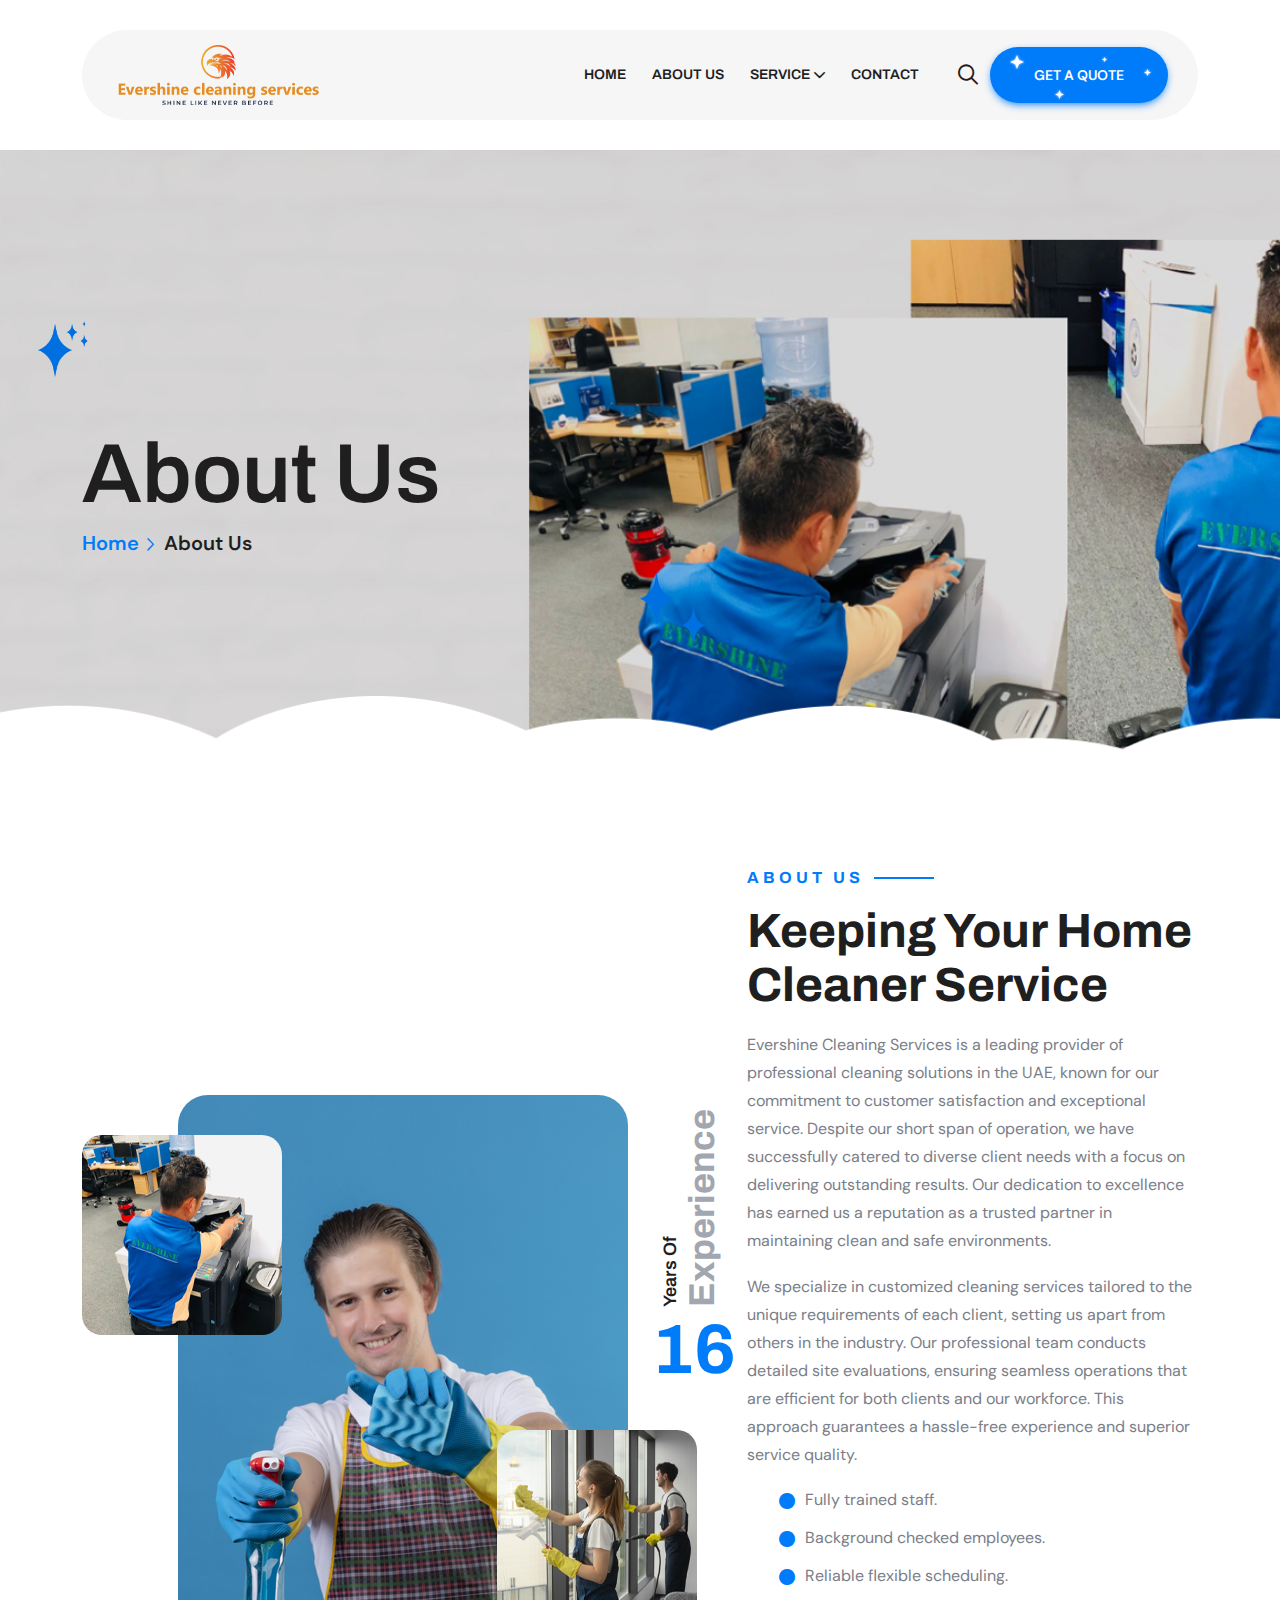
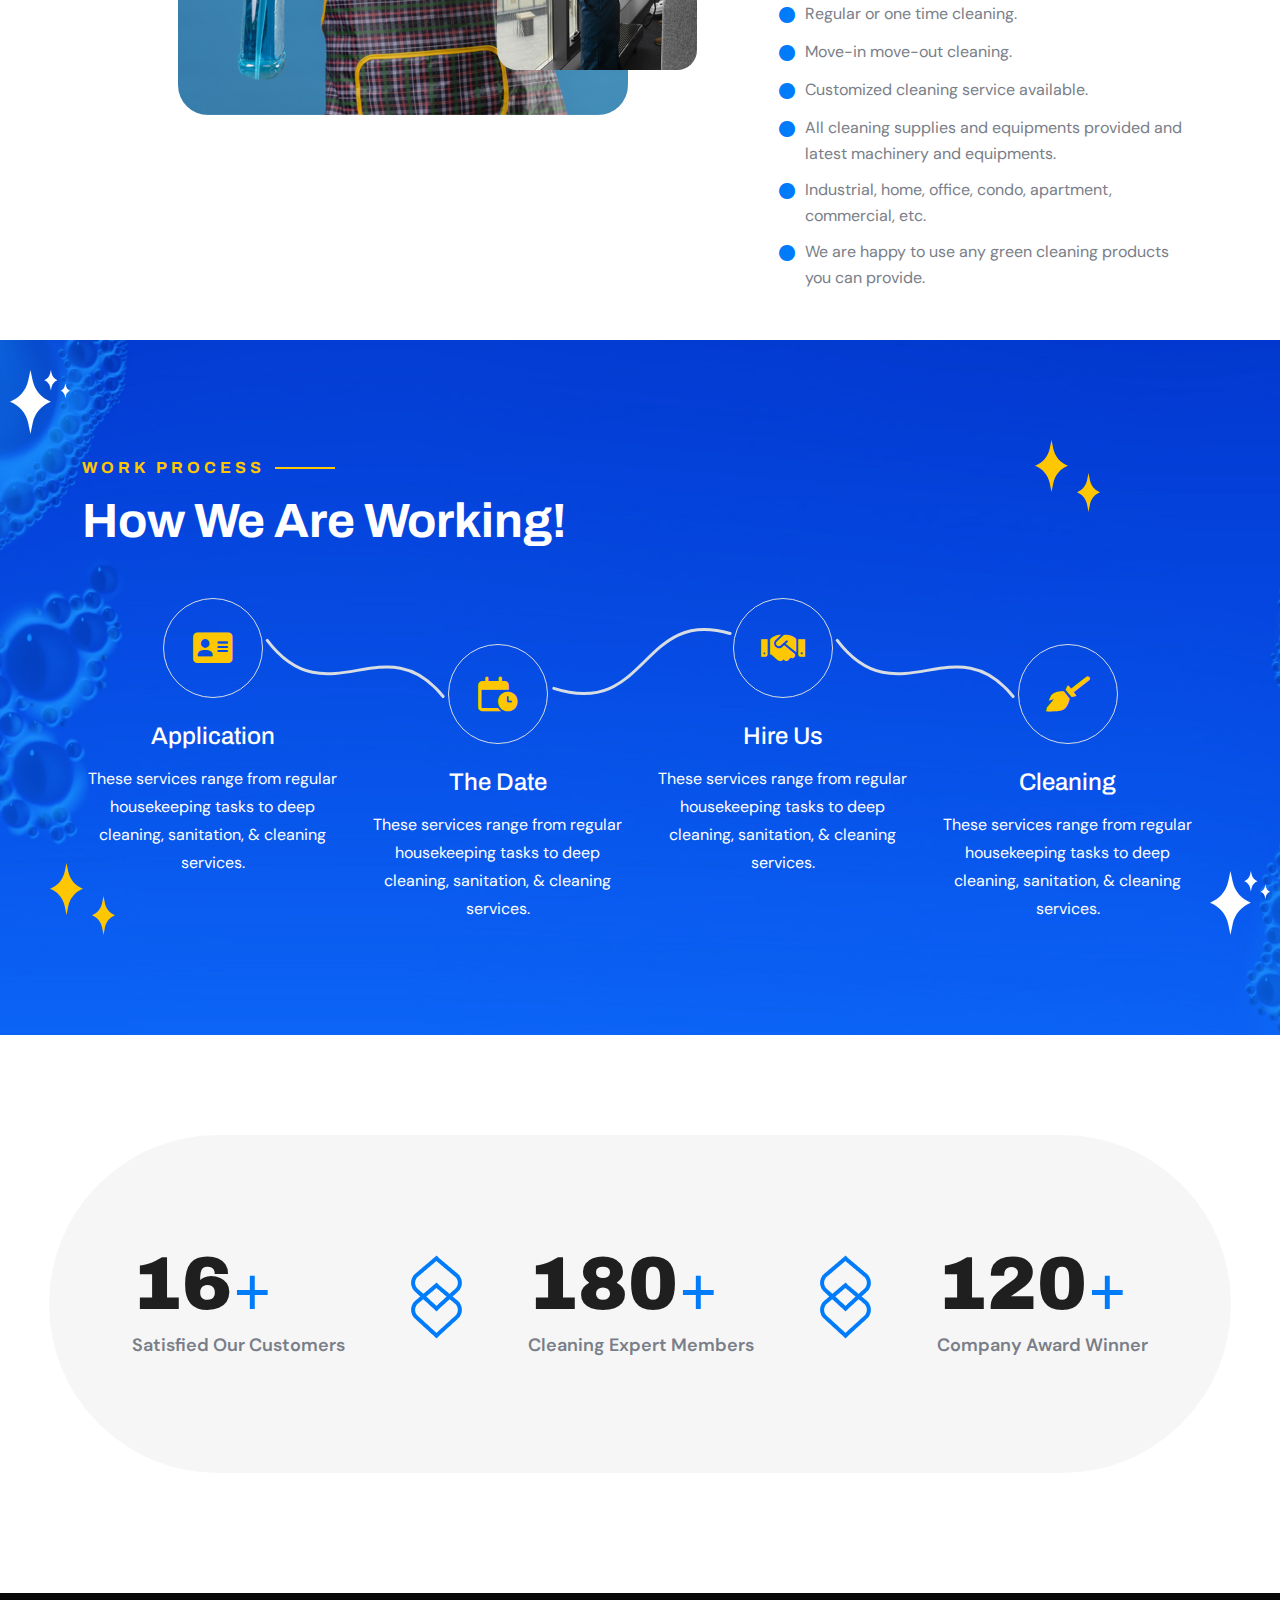
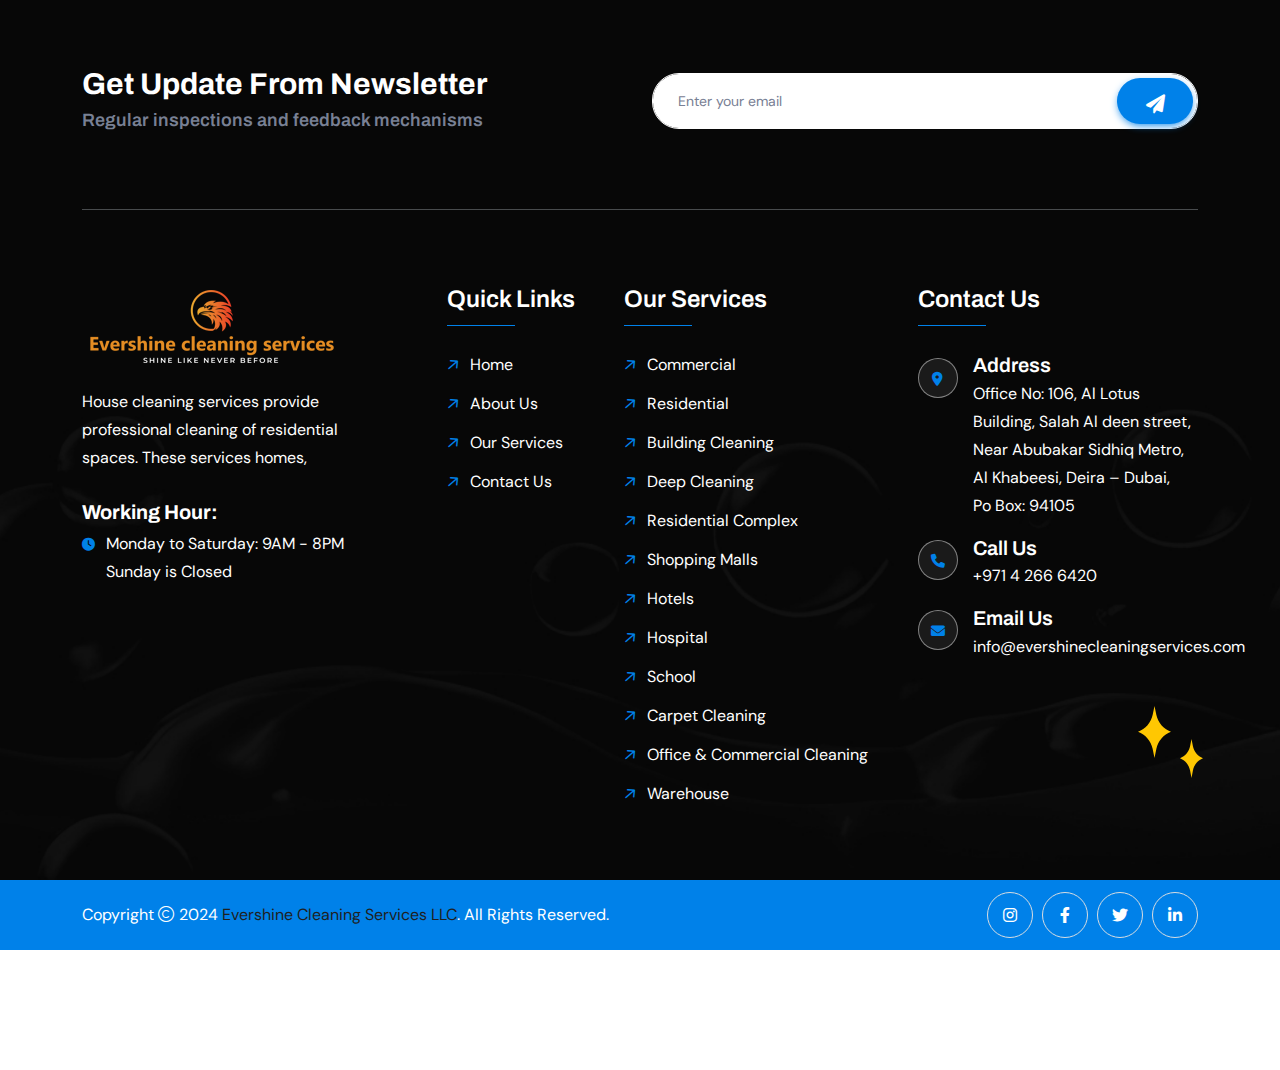
==== about.html @ eaf7b7f1 "first commit" ====
<!doctype html>
<html class="no-js" lang="zxx">

<head>
    <meta charset="utf-8">
    <meta http-equiv="x-ua-compatible" content="ie=edge">
    <title>Evershine Cleaning Services</title>
    <meta name="author" content="Evershine">
    <meta name="description" content="Evershine Cleaning services">
    <meta name="keywords" content="Evershine Cleaning services">
    <meta name="robots" content="INDEX,FOLLOW">

    <!-- Mobile Specific Metas -->
    <meta name="viewport" content="width=device-width, initial-scale=1, shrink-to-fit=no">

    <!-- Favicons - Place favicon.ico in the root directory -->
    <link rel="apple-touch-icon" sizes="57x57" href="assets/img/favicons/apple-icon-57x57.png">
    <link rel="apple-touch-icon" sizes="60x60" href="assets/img/favicons/apple-icon-60x60.png">
    <link rel="apple-touch-icon" sizes="72x72" href="assets/img/favicons/apple-icon-72x72.png">
    <link rel="apple-touch-icon" sizes="76x76" href="assets/img/favicons/apple-icon-76x76.png">
    <link rel="apple-touch-icon" sizes="114x114" href="assets/img/favicons/apple-icon-114x114.png">
    <link rel="apple-touch-icon" sizes="120x120" href="assets/img/favicons/apple-icon-120x120.png">
    <link rel="apple-touch-icon" sizes="144x144" href="assets/img/favicons/apple-icon-144x144.png">
    <link rel="apple-touch-icon" sizes="152x152" href="assets/img/favicons/apple-icon-152x152.png">
    <link rel="apple-touch-icon" sizes="180x180" href="assets/img/favicons/apple-icon-180x180.png">
    <link rel="icon" type="image/png" sizes="192x192" href="assets/img/favicons/android-icon-192x192.png">
    <link rel="icon" type="image/png" sizes="32x32" href="assets/img/favicons/favicon-32x32.png">
    <link rel="icon" type="image/png" sizes="96x96" href="assets/img/favicons/favicon-96x96.png">
    <link rel="icon" type="image/png" sizes="16x16" href="assets/img/favicons/favicon-16x16.png">
    <link rel="manifest" href="assets/img/favicons/manifest.json">
    <meta name="msapplication-TileColor" content="#ffffff">
    <meta name="msapplication-TileImage" content="assets/img/favicons/ms-icon-144x144.png">
    <meta name="theme-color" content="#ffffff">
    <!--==============================
	  Google Fonts
	============================== -->
    <link rel="preconnect" href="https://fonts.googleapis.com">
    <link rel="preconnect" href="https://fonts.gstatic.com" crossorigin>
    <link href="https://fonts.googleapis.com/css2?family=Archivo:ital,wght@0,100..900;1,100..900&family=DM+Sans:ital,opsz,wght@0,9..40,100..1000;1,9..40,100..1000&display=swap" rel="stylesheet">

    <!--==============================
	    All CSS File
	============================== -->
    <!-- Bootstrap -->
    <link rel="stylesheet" href="assets/css/bootstrap.min.css">
    <!-- Fontawesome Icon -->
    <link rel="stylesheet" href="assets/css/fontawesome.min.css">
    <!-- Magnific Popup -->
    <link rel="stylesheet" href="assets/css/magnific-popup.min.css">
    <!-- Swiper Js -->
    <link rel="stylesheet" href="assets/css/swiper-bundle.min.css">
    <!-- datetimepicker -->
    <link rel="stylesheet" href="assets/css/jquery.datetimepicker.min.css">
    <!-- Theme Custom CSS -->
    <link rel="stylesheet" href="assets/css/style.css">

</head>

<body>

    <!--[if lte IE 9]>
    	<p class="browserupgrade">You are using an <strong>outdated</strong> browser. Please <a href="https://browsehappy.com/">upgrade your browser</a> to improve your experience and security.</p>
  	<![endif]-->


    <!--********************************
   		Code Start From Here 
	******************************** -->

    <!--==============================
     Preloader
  ==============================-->
    <div class="preloader ">
        <button class="th-btn preloaderCls">Cancel Preloader </button>
        <div class="preloader-inner">
            <div class="loader"></div>
        </div>
    </div>
    <div class="popup-search-box d-none d-lg-block">
        <button class="searchClose"><i class="fal fa-times"></i></button>
        <form action="#">
            <input type="text" placeholder="What are you looking for?">
            <button type="submit"><i class="fal fa-search"></i></button>
        </form>
    </div><!--==============================
    Mobile Menu
  ============================== -->
    <div class="th-menu-wrapper">
        <div class="th-menu-area text-center">
            <button class="th-menu-toggle"><i class="fal fa-times"></i></button>
            <div class="mobile-logo">
                <a href="index.html"><img src="assets/img/logo.svg" alt="Kleanix"></a>
            </div>
            <div class="th-mobile-menu">
                <ul>
                    <li class="menu-item-has-children">
                        <a href="index.html">Home</a>
                        <ul class="sub-menu">
                            <li><a href="index.html">Home Cleaning Service</a></li>
                            <li><a href="home-2.html">Home House Cleaning</a></li>
                            <li><a href="home-3.html">Home Commercial Cleaning </a></li>
                        </ul>
                    </li>
                    <li><a href="about.html">About Us</a></li>
                    <li class="menu-item-has-children">
                        <a href="#">Service</a>
                        <ul class="sub-menu">
                            <li><a href="service.html">Service</a></li>
                            <li><a href="service-details.html">Service Details</a></li>
                        </ul>
                    </li>
                    <li class="menu-item-has-children">
                        <a href="#">Pages</a>
                        <ul class="sub-menu">
                            <li class="menu-item-has-children">
                                <a href="#">Shop</a>
                                <ul class="sub-menu">
                                    <li><a href="shop.html">Shop</a></li>
                                    <li><a href="shop-details.html">Shop Details</a></li>
                                    <li><a href="cart.html">Cart Page</a></li>
                                    <li><a href="checkout.html">Checkout</a></li>
                                    <li><a href="wishlist.html">Wishlist</a></li>
                                </ul>
                            </li>
                            <li><a href="team.html">Team</a></li>
                            <li><a href="team-details.html">Team Details</a></li>
                            <li><a href="project.html">Project Gallery</a></li>
                            <li><a href="project-details.html">Project Details</a></li>
                            <li><a href="pricing.html">Pricing Plan</a></li>
                            <li><a href="testimonials.html">Testimonials</a></li>
                            <li><a href="appointment.html">Appointment</a></li>
                            <li><a href="faq.html">Faq Page</a></li>
                            <li><a href="error.html">Error Page</a></li>
                        </ul>
                    </li>
                    <li class="menu-item-has-children">
                        <a href="#">Blog</a>
                        <ul class="sub-menu">
                            <li><a href="blog.html">Blog</a></li>
                            <li><a href="blog-details.html">Blog Details</a></li>
                        </ul>
                    </li>
                    <li>
                        <a href="contact.html">Contact</a>
                    </li>
                </ul>
            </div>
        </div>
    </div><!--==============================
	Header Area
==============================-->
<header class="th-header header-layout2">
    <div class="sticky-wrapper">
        <!-- Main Menu Area -->
        <div class="container">
            <div class="menu-area">
                <div class="row align-items-center justify-content-between">
                    <div class="col-auto">
                        <div class="header-logo">
                            <a href="index.html"><img src="assets/img/logo.svg" alt="Kleanix"></a>
                        </div>
                    </div>
                    <div class="col-auto">
                        <div class="row align-items-center">
                            <div class="col-auto">
                                <nav class="main-menu d-none d-lg-inline-block">
                                    <ul>
                                        <li>
                                            <a href="home-3.html">Home</a>
                                       </li>
                                        <li><a href="about.html">About Us</a></li>
                                        <li class="menu-item-has-children">
                                            <a href="#">Service</a>
                                            <ul class="sub-menu">
                                                <li><a href="#">Commercial</a></li>
                                                <li><a href="#">Residential</a></li>
                                                <li><a href="#">Building Cleaning</a></li>
                                                <li><a href="#">Deep Cleaning</a></li>
                                                <li><a href="#">Residential Complex</a></li>
                                                <li><a href="#">Shopping Malls</a></li>
                                                <li><a href="#">Hotels</a></li>
                                                <li><a href="#">Hospital</a></li>
                                                <li><a href="#">School</a></li>
                                                <li><a href="#">Carpet Cleaning</a></li>
                                                <li><a href="#">Office & Commercial Cleaning</a></li>
                                                <li><a href="#">Warehouse</a></li>
                                                
                                            </ul>
                                        </li>
                                       <li>
                                            <a href="contact.html">Contact</a>
                                        </li>
                                    </ul>
                                </nav>
                                <button type="button" class="th-menu-toggle d-block d-lg-none"><i class="far fa-bars"></i></button>
                            </div>
                            <div class="col-auto d-none d-xl-block">
                                <div class="header-button">
                                    <button type="button" class="simple-icon searchBoxToggler"><i class="far fa-search"></i></button>
                                    <div class="header-info-box">
                                        <div class="header-info-box__icon">
                                            <i class="fa-sharp fa-light fa-phone"></i>
                                        </div>

                                        <div class="header-info-box__content">
                                            <h4 class="header-info-box__title">Get Contact Now</h4>

                                            <p class="header-info-box__text">
                                                <a href="tel:+97142666420" class="header-info-box__link">+971 4 266 6420</a>
                                            </p>
                                        </div>
                                    </div>
                                    <a href="contact.html" class="th-btn star-btn">Get A Quote</a>
                                </div>
                            </div>
                        </div>
                    </div>
                </div>
            </div>
        </div>
    </div>
</header><!--==============================
    Breadcumb
============================== -->
    <!-- data-overlay="title" data-opacity="1" -->
    <div class="breadcumb-wrapper " data-bg-src="assets/img/bg/breadcrumb-bg.jpg">
        <div class="breadcrumb-bottom-shape">
            <img src="assets/img/bg/breadcrumb-bottom.png" alt="shape">
        </div>
        <div class="shape-mockup breadcrumb-left jump-reverse">
            <img src="assets/img/icon/breadcrumb-left.png" alt="shape">
        </div>
        <div class="shape-mockup breadcrumb-right jump">
            <img src="assets/img/icon/breadcrumb-right.png" alt="shape">
        </div>
        <div class="container">
            <div class="breadcumb-content">
                <h1 class="breadcumb-title">About Us</h1>
                <ul class="breadcumb-menu">
                    <li><a href="index.html">Home</a></li>
                    <li>About Us</li>
                </ul>
            </div>
        </div>
    </div><!--==============================
About Area  
==============================-->
    <div class="overflow-hidden space" id="about-sec">
        <div class="container">
            <div class="row gy-30 align-items-center">
                <div class="col-xl-7 mb-xl-0">
                    <div class="img-box1">
                        <div class="img1 jump-reverse">
                            <img src="assets/img/about/about-1-left.jpg" alt="About">
                        </div>
                        <div class="shape1 jump">
                            <img src="assets/img/about/about-1-right.jpg" alt="Image">
                        </div>
                        <div class="img2">
                            <img class="tilt-active" src="assets/img/about/about-1-main.jpg" alt="Image">
                         </div>

                        <div class="year-counter">
                            <div class="rotate-text">
                                <h5 class="year-counter_text-small">Years Of</h5>
                                <h4 class="year-counter_text-big">Experience</h4>
                            </div>
                            <div class="year-counter_number"><span class="counter-number">16</span></div>
                        </div>
                    </div>
                </div>
                <div class="col-xl-5">
                    <div class="title-area">
                        <span class="sub-title before-none">About Us</span>
                        <h2 class="sec-title">Keeping Your Home Cleaner Service</h2>
                        <p class="sec-text">Evershine Cleaning Services is a leading provider of professional cleaning solutions in the UAE, known for our commitment to customer satisfaction and exceptional service. Despite our short span of operation, we have successfully catered to diverse client needs with a focus on delivering outstanding results. Our dedication to excellence has earned us a reputation as a trusted partner in maintaining clean and safe environments.</p>
                        <p>We specialize in customized cleaning services tailored to the unique requirements of each client, setting us apart from others in the industry. Our professional team conducts detailed site evaluations, ensuring seamless operations that are efficient for both clients and our workforce. This approach guarantees a hassle-free experience and superior service quality.</p>
                    
                        <ul class="checklist style2 mb-35">
                            <li><i class="fa-solid fa-circle"></i> Fully trained staff.</li>
                            <li><i class="fa-solid fa-circle"></i> Background checked employees.</li>
                            <li><i class="fa-solid fa-circle"></i> Reliable flexible scheduling.</li>
                            <li><i class="fa-solid fa-circle"></i> Regular or one time cleaning.</li>
                            <li><i class="fa-solid fa-circle"></i> Move-in move-out cleaning.</li>
                            <li><i class="fa-solid fa-circle"></i> Customized cleaning service available.</li>
                            <li><i class="fa-solid fa-circle"></i> All cleaning supplies and equipments provided and latest machinery and equipments.</li>
                            <li><i class="fa-solid fa-circle"></i> Industrial, home, office, condo, apartment, commercial, etc.</li>
                            <li><i class="fa-solid fa-circle"></i> We are happy to use any green cleaning products you can provide.</li>
                        </ul>
                    </div>
            </div>
        </div>
    </div>
    <!--==============================
Counter Area  
==============================-->
    
    <section class="space" id="process-sec" data-bg-src="assets/img/bg/team-bg-1.jpg">
        <div class="shape-mockup jump process-3-shape-1">
            <img src="assets/img/shape/team-sahpe-1-1.svg" alt="shape">
        </div>
        <div class="shape-mockup jump d-lg-block d-none" data-top="100" data-right="180">
            <img src="assets/img/shape/servicce-2-shape-theme2.svg" alt="shape">
        </div>
        <div class="shape-mockup jump-reverse d-xl-block d-none" data-bottom="100" data-left="50">
            <img src="assets/img/shape/servicce-2-shape-theme2.svg" alt="shape">
        </div>
        <div class="shape-mockup jump-reverse process-3-shape-4">
            <img src="assets/img/shape/team-sahpe-1-1.svg" alt="shape">
        </div>

        <div class="container">
            <div class="row">
                <div class="col-lg-12 text-center text-xl-start">
                    <div class="title-area">
                        <span class="sub-title before-none style-theme2 lg-after-none justify-content-center justify-content-xl-start">Work Process</span>
                        <h2 class="sec-title text-white">How We Are Working!</h2>
                    </div>
                </div>
            </div>
            <div class="row gy-4 justify-content-center">
                <div class="col-xl-3 col-md-6 process-box-wrap">
                    <div class="process-box style-3">
                        <div class="box-icon">
                            <i class="fa-solid fa-address-card"></i>
                        </div>
                        <h3 class="box-title text-white">Application</h3>
                        <p class="box-text text-white">These services range from regular housekeeping tasks to deep cleaning, sanitation, & cleaning services.</p>
                    </div>
                </div>
                <div class="col-xl-3 col-md-6 process-box-wrap">
                    <div class="process-box style-3">
                        <div class="box-icon">
                            <i class="fa-regular fa-calendar-clock"></i>
                        </div>
                        <h3 class="box-title text-white">The Date</h3>
                        <p class="box-text text-white">These services range from regular housekeeping tasks to deep cleaning, sanitation, & cleaning services.</p>
                    </div>
                </div>
                <div class="col-xl-3 col-md-6 process-box-wrap">
                    <div class="process-box style-3">
                        <div class="box-icon">
                            <i class="fa-sharp fa-solid fa-handshake"></i>
                        </div>
                        <h3 class="box-title text-white">Hire Us</h3>
                        <p class="box-text text-white">These services range from regular housekeeping tasks to deep cleaning, sanitation, & cleaning services.</p>
                    </div>
                </div>
                <div class="col-xl-3 col-md-6 process-box-wrap">
                    <div class="process-box style-3">
                        <div class="box-icon">
                            <i class="fa-solid fa-broom"></i>
                        </div>
                        <h3 class="box-title text-white">Cleaning</h3>
                        <p class="box-text text-white">These services range from regular housekeeping tasks to deep cleaning, sanitation, & cleaning services.</p>
                    </div>
                </div>
            </div>
        </div>
    </section><!--==============================
Team Area  
==============================-->


<div class="counter-sec1 space-bottom" style="padding-top: 100px;">
    <div class="container">
        <div class="counter-card-wrap space">
            <div class="counter-card">
                <div class="media-body">
                    <h2 class="box-number"><span class="counter-number">16</span>+</h2>
                    <p class="box-text">Satisfied Our Customers</p>
                </div>
            </div>
            <div class="right-shape">
                <img src="assets/img/icon/counter-shape-1-1.png" alt="Shape">
            </div>
            <div class="counter-card">
                <div class="media-body">
                    <h2 class="box-number"><span class="counter-number">180</span>+</h2>
                    <p class="box-text">Cleaning Expert Members</p>
                </div>
            </div>
            <div class="right-shape">
                <img src="assets/img/icon/counter-shape-1-1.png" alt="Shape">
            </div>
            <div class="counter-card">
                <div class="media-body">
                    <h2 class="box-number"><span class="counter-number">120</span>+</h2>
                    <p class="box-text">Company Award Winner</p>
                </div>
            </div>
            <div class="right-shape">
                <img src="assets/img/icon/counter-shape-1-1.png" alt="Shape">
            </div>
        </div>
    </div>
</div><!--==============================
Process Area  
==============================-->

   

    
    <!--==============================
	Footer Area
==============================-->
<footer class="footer-wrapper footer-layout1 style-2" data-bg-src="assets/img/bg/footer_bg_3.jpg">

    <div class="shape-mockup footer-shape-1 jump-reverse  d-none d-xxl-block">
        <img src="assets/img/shape/home-3-shape-1.svg" alt="shape">
    </div>
    <div class="shape-mockup footer-shape-2 jump-reverse">
        <img src="assets/img/shape/servicce-2-shape-theme2.svg" alt="shape">
    </div>

    <div class="footer-top">
        <div class="container">
            <div class="subscribe-box">
                <div class="row gy-40 align-items-center justify-content-center">
                    <div class="col-xl-6">
                        <h4 class="subscribe-box_title">Get Update From Newsletter</h4>
                        <p class="subscribe-box_text">Regular inspections and feedback mechanisms</p>
                    </div>
                    <div class="col-xl-6 col-lg-8">
                        <form class="newsletter-form">
                            <div class="form-group">
                                <input class="form-control" type="email" placeholder="Enter your email" required="">
                            </div>
                            <button type="submit" class="th-btn style3"><i class="fas fa-paper-plane"></i></button>
                        </form>
                    </div>
                </div>
            </div>
        </div>
    </div>
    <div class="widget-area">
        <div class="container">
            <div class="row justify-content-between">
                <div class="col-md-6 col-xl-auto">
                    <div class="widget footer-widget">
                        <div class="th-widget-about">
                            <div class="about-logo">
                                <a href="index.html"><img src="assets/img/logo2.png" alt="Kleanix"></a>
                            </div>
                            <p class="about-text">House cleaning services provide professional cleaning of residential spaces. These services homes,</p>
                            <div class="about-bottom">
                                <h4 class="about-bottom-title">Working Hour:</h4>
                                <div class="bottom-info">
                                    <div class="icon"><i class="fa-solid fa-clock"></i> </div>
                                    <p>Monday to Saturday: 9AM - 8PM Sunday is Closed</p>
                                </div>
                            </div>
                        </div>
                    </div>
                </div>

                <div class="col-md-6 col-xl-auto">
                    <div class="widget widget_nav_menu footer-widget">
                        <h3 class="widget_title">Quick Links</h3>
                        <div class="menu-all-pages-container">
                            <ul class="menu">
                                <li><a href="#">Home</a></li>
                                <li><a href="#">About Us</a></li>
                                <li><a href="#">Our Services</a></li>
                                <li><a href="#">Contact Us</a></li>
                            </ul>
                        </div>
                    </div>
                </div>
                <div class="col-md-6 col-xl-auto">
                    <div class="widget widget_nav_menu footer-widget">
                        <h3 class="widget_title">Our Services</h3>
                        <div class="menu-all-pages-container">
                            <ul class="menu">
                                <li><a href="service-details.html">Commercial</a></li>
                                <li><a href="service-details.html">Residential</a></li>
                                <li><a href="service-details.html">Building Cleaning</a></li>
                                <li><a href="service-details.html">Deep Cleaning</a></li>
                                <li><a href="service-details.html">Residential Complex</a></li>
                                <li><a href="service-details.html">Shopping Malls</a></li>
                                <li><a href="service-details.html">Hotels</a></li>
                                <li><a href="service-details.html">Hospital</a></li>
                                <li><a href="service-details.html">School</a></li>
                                <li><a href="service-details.html">Carpet Cleaning</a></li>
                                <li><a href="service-details.html">Office & Commercial Cleaning</a></li>
                                <li><a href="service-details.html">Warehouse</a></li>
                            </ul>
                        </div>
                    </div>
                </div>
                <div class="col-md-6 col-xl-auto">
                    <div class="widget footer-widget">
                        <h3 class="widget_title">Contact Us</h3>
                        <div class="th-widget-contact">
                            <div class="info-box">
                                <div class="info-box_icon">
                                    <i class="fas fa-location-dot"></i>
                                </div>
                                <div class="info-contnt">
                                    <h4 class="footer-info-title">Address</h4>
                                    <p class="info-box_text">Office No: 106, Al Lotus Building, Salah Al deen street, Near Abubakar Sidhiq Metro, Al Khabeesi, Deira – Dubai, <br> Po Box: 94105</p>
                                </div>
                            </div>
                            <div class="info-box">
                                <div class="info-box_icon">
                                    <i class="fas fa-phone"></i>
                                </div>

                                <div class="info-contnt">
                                    <h4 class="footer-info-title">Call Us</h4>

                                    <p class="info-box_text">
                                        <a href="tel:+97142666420" class="info-box_link">+971 4 266 6420</a>
                                    </p>
                                </div>
                            </div>
                            <div class="info-box">
                                <div class="info-box_icon">
                                    <i class="fas fa-envelope"></i>
                                </div>

                                <div class="info-contnt">
                                    <h4 class="footer-info-title">Email Us</h4>
                                    <p class="info-box_text">
                                        <a href="mailto:info@evershinecleaningservices.com" class="info-box_link">info@evershinecleaningservices.com</a>
                                    </p>
                                </div>

                            </div>
                        </div>
                    </div>
                </div>
            </div>
        </div>
    </div>
    <div class="copyright-wrap">
        <div class="container">
            <div class="row gy-3 align-items-center">
                <div class="col-lg-6">
                    <p class="copyright-text">Copyright <i class="fal fa-copyright"></i> 2024 <a href="index.html">Evershine Cleaning Services LLC</a>. All Rights Reserved.</p>
                </div>
                <div class="col-lg-6 text-center text-lg-end">
                    <div class="th-social">
                        <a href="#"><i class="fab fa-instagram"></i></a>
                        <a href="https://www.facebook.com/profile.php?id=100063592539542"><i class="fab fa-facebook-f"></i></a>
                        <a href="#"><i class="fab fa-twitter"></i></a>
                        <a href="#"><i class="fab fa-linkedin-in"></i></a>
                    </div>
                </div>
            </div>
        </div>
    </div>
</footer>

    <!--********************************
			Code End  Here 
	******************************** -->

    <!-- Scroll To Top -->
    <div class="scroll-top">
        <svg class="progress-circle svg-content" width="100%" height="100%" viewBox="-1 -1 102 102">
            <path d="M50,1 a49,49 0 0,1 0,98 a49,49 0 0,1 0,-98" style="transition: stroke-dashoffset 10ms linear 0s; stroke-dasharray: 307.919, 307.919; stroke-dashoffset: 307.919;"></path>
        </svg>
    </div>

    <!--==============================
    All Js File
============================== -->
    <!-- Jquery -->
    <script src="assets/js/vendor/jquery-3.7.1.min.js"></script>
    <!-- Swiper Js -->
    <script src="assets/js/swiper-bundle.min.js"></script>
    <!-- Bootstrap -->
    <script src="assets/js/bootstrap.min.js"></script>
    <!-- Magnific Popup -->
    <script src="assets/js/jquery.magnific-popup.min.js"></script>
    <!-- Counter Up -->
    <script src="assets/js/jquery.counterup.min.js"></script>
    <!-- datetimepicker -->
    <script src="assets/js/jquery.datetimepicker.min.js"></script>
    <!-- Range Slider -->
    <script src="assets/js/jquery-ui.min.js"></script>
    <!-- Tilt JS -->
    <script src="assets/js/tilt.jquery.min.js"></script>
    <!-- Isotope Filter -->
    <script src="assets/js/imagesloaded.pkgd.min.js"></script>
    <script src="assets/js/isotope.pkgd.min.js"></script>

    <!-- Main Js File -->
    <script src="assets/js/main.js"></script>
</body>

</html>
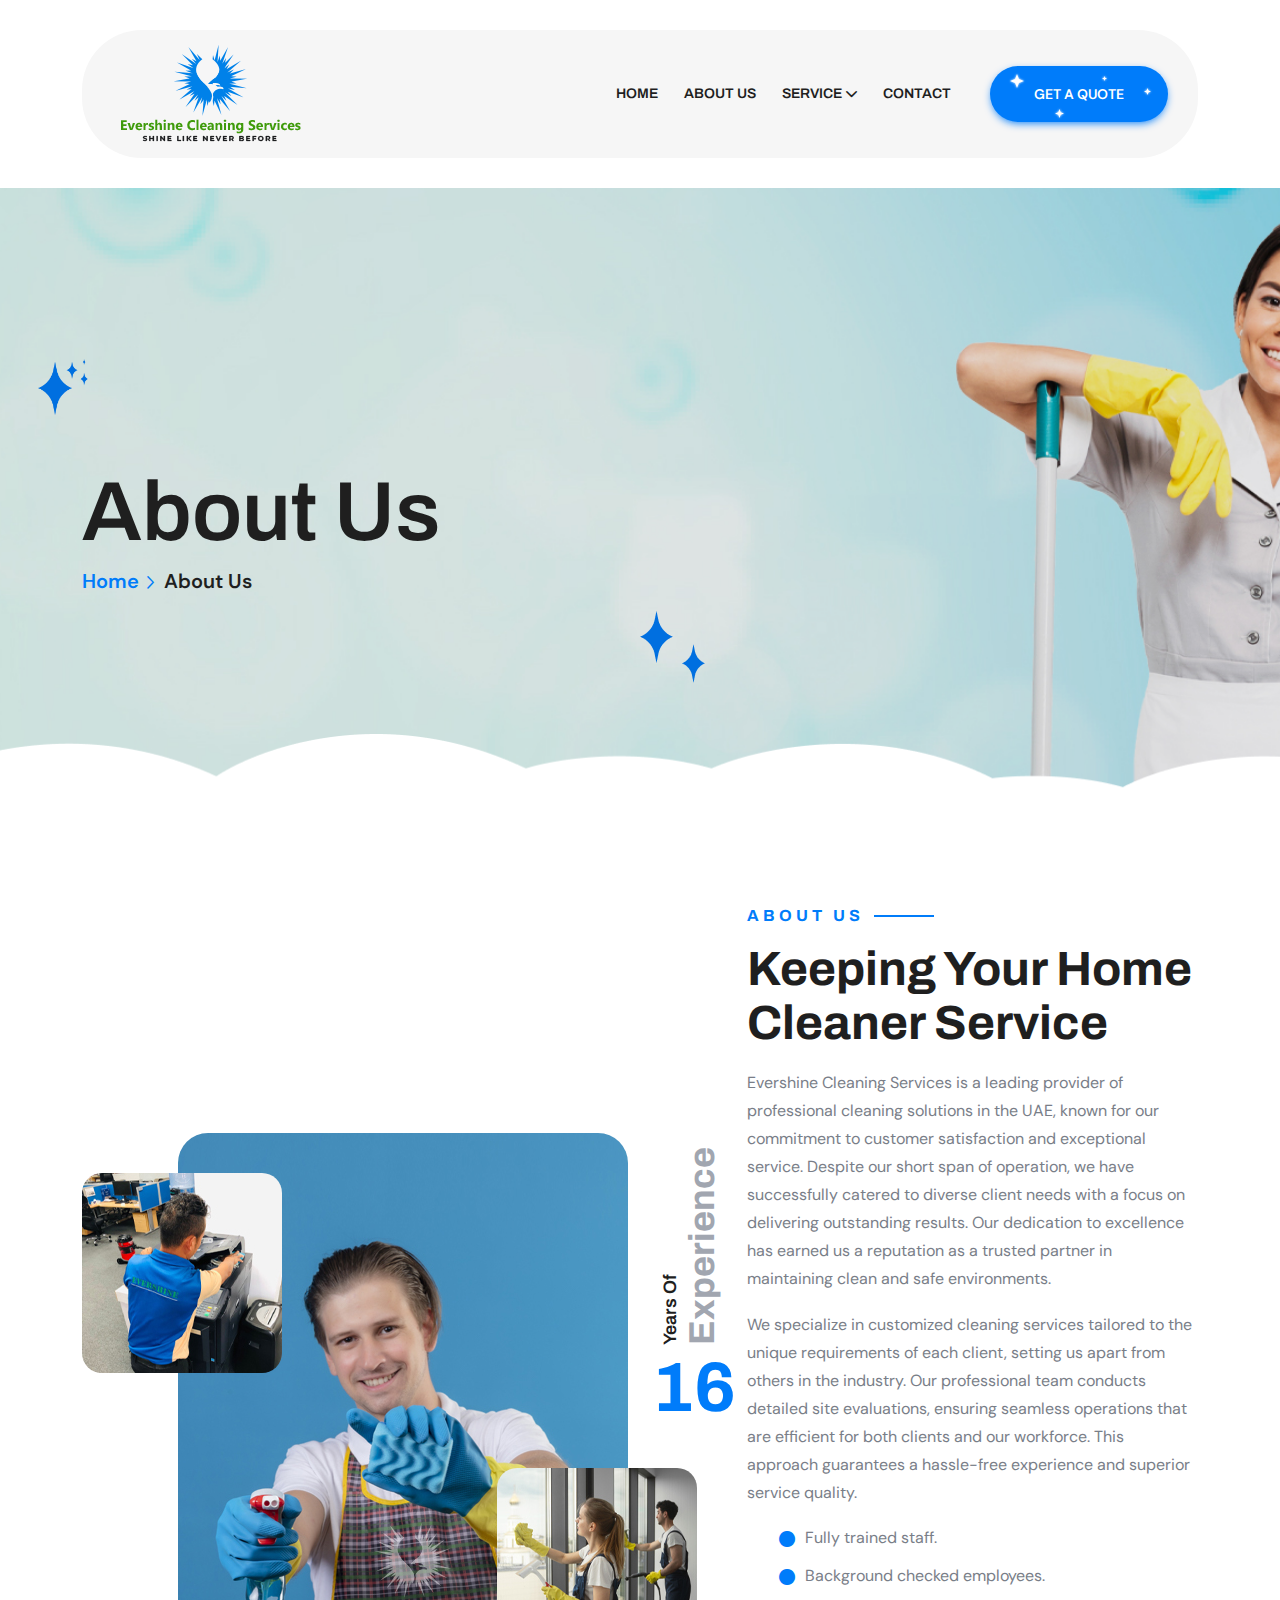
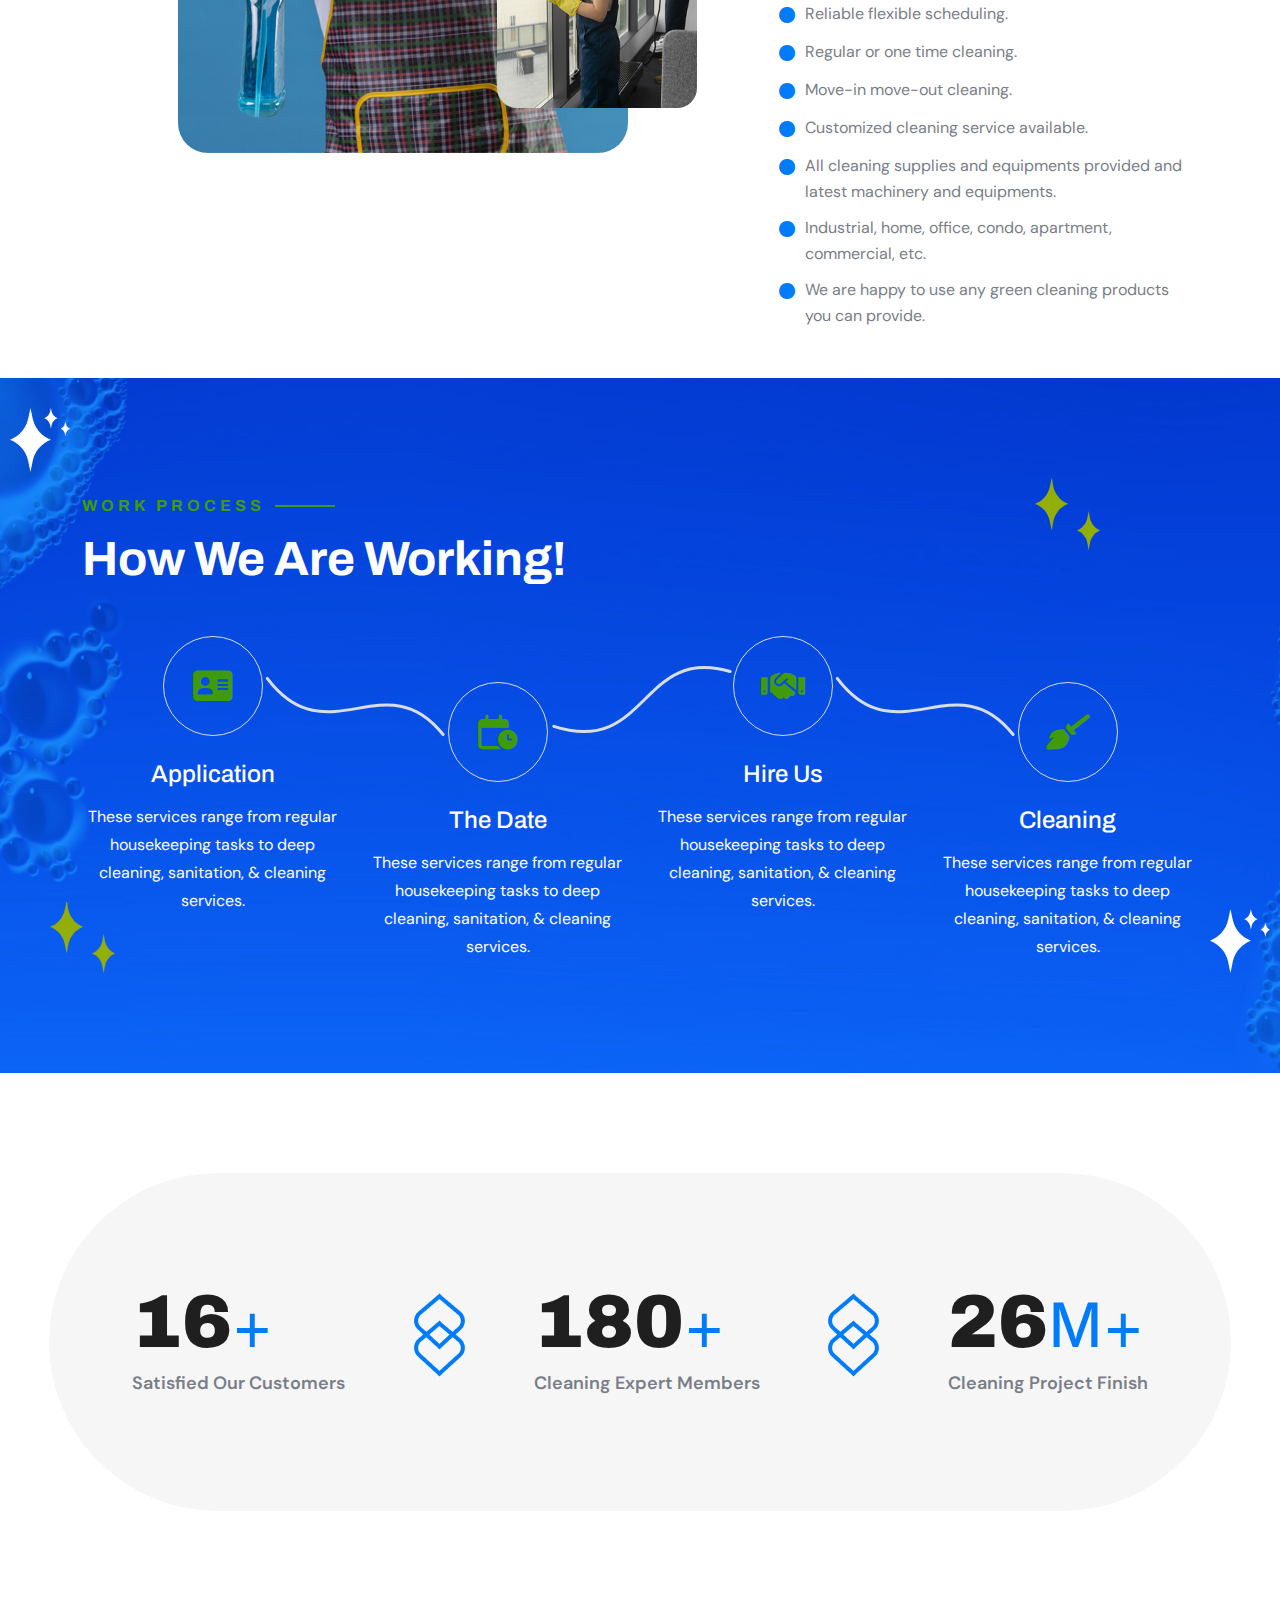
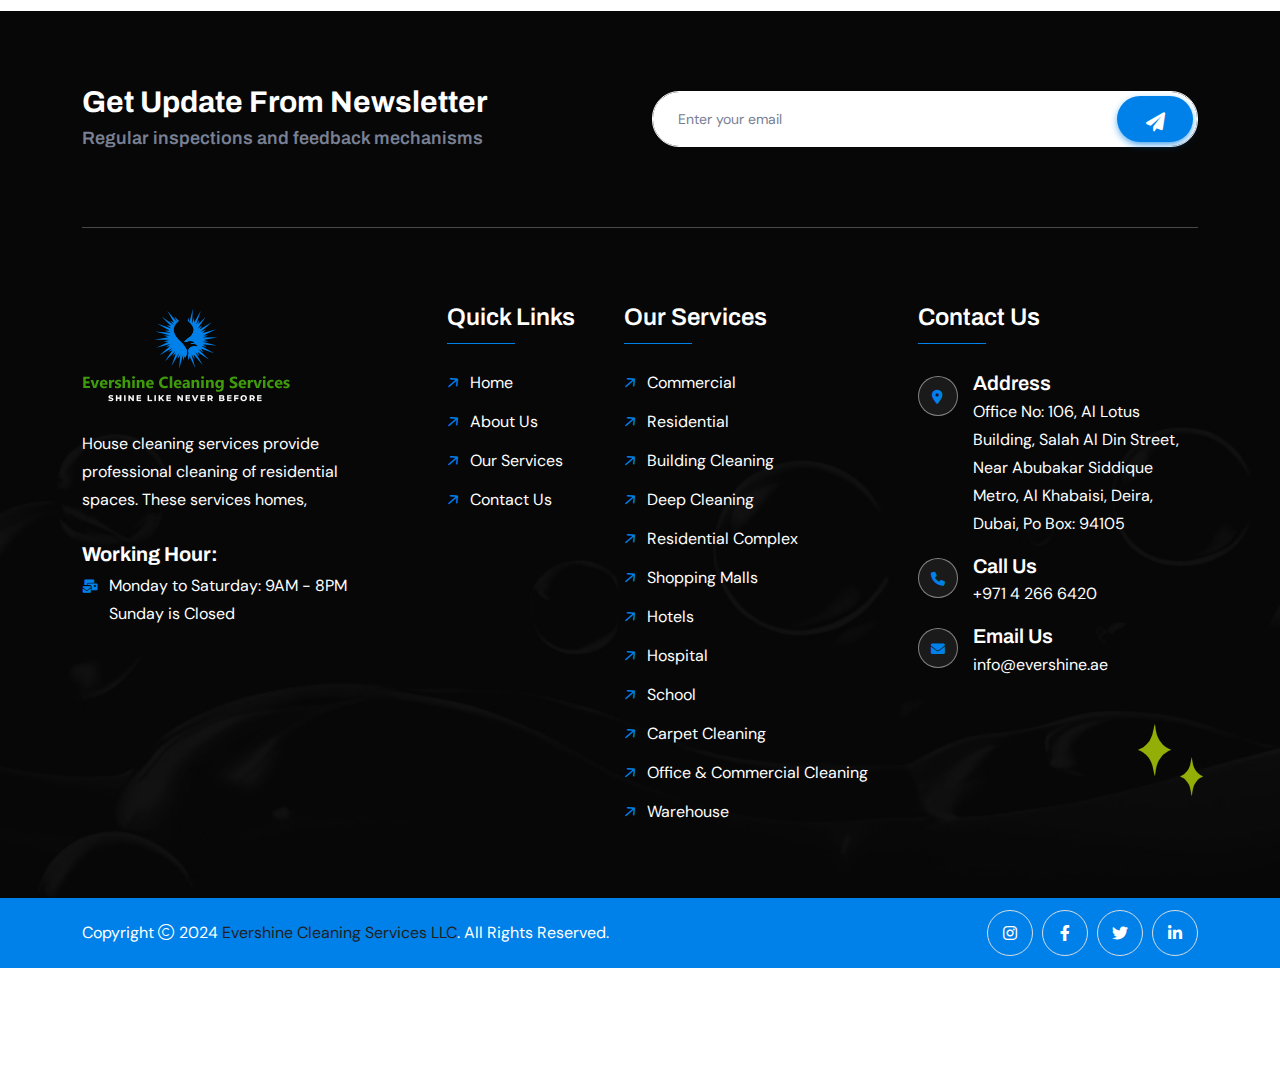
==== commit fe8518ad: "first commit" ====
--- a/about.html
+++ b/about.html
@@ -6,7 +6,7 @@
     <meta http-equiv="x-ua-compatible" content="ie=edge">
     <title>Evershine Cleaning Services</title>
     <meta name="author" content="Evershine">
-    <meta name="description" content="Evershine Cleaning services">
+    <meta name="description" content="Evershine Cleaning Services offers professional and reliable cleaning for homes and businesses. Enjoy spotless spaces with our trusted and affordable solutions.">
     <meta name="keywords" content="Evershine Cleaning services">
     <meta name="robots" content="INDEX,FOLLOW">
 
@@ -71,7 +71,6 @@
      Preloader
   ==============================-->
     <div class="preloader ">
-        <button class="th-btn preloaderCls">Cancel Preloader </button>
         <div class="preloader-inner">
             <div class="loader"></div>
         </div>
@@ -93,51 +92,25 @@
             </div>
             <div class="th-mobile-menu">
                 <ul>
-                    <li class="menu-item-has-children">
+                    <li>
                         <a href="index.html">Home</a>
-                        <ul class="sub-menu">
-                            <li><a href="index.html">Home Cleaning Service</a></li>
-                            <li><a href="home-2.html">Home House Cleaning</a></li>
-                            <li><a href="home-3.html">Home Commercial Cleaning </a></li>
-                        </ul>
-                    </li>
+                   </li>
                     <li><a href="about.html">About Us</a></li>
                     <li class="menu-item-has-children">
-                        <a href="#">Service</a>
+                        <a href="service.html">Service</a>
                         <ul class="sub-menu">
-                            <li><a href="service.html">Service</a></li>
-                            <li><a href="service-details.html">Service Details</a></li>
-                        </ul>
-                    </li>
-                    <li class="menu-item-has-children">
-                        <a href="#">Pages</a>
-                        <ul class="sub-menu">
-                            <li class="menu-item-has-children">
-                                <a href="#">Shop</a>
-                                <ul class="sub-menu">
-                                    <li><a href="shop.html">Shop</a></li>
-                                    <li><a href="shop-details.html">Shop Details</a></li>
-                                    <li><a href="cart.html">Cart Page</a></li>
-                                    <li><a href="checkout.html">Checkout</a></li>
-                                    <li><a href="wishlist.html">Wishlist</a></li>
-                                </ul>
-                            </li>
-                            <li><a href="team.html">Team</a></li>
-                            <li><a href="team-details.html">Team Details</a></li>
-                            <li><a href="project.html">Project Gallery</a></li>
-                            <li><a href="project-details.html">Project Details</a></li>
-                            <li><a href="pricing.html">Pricing Plan</a></li>
-                            <li><a href="testimonials.html">Testimonials</a></li>
-                            <li><a href="appointment.html">Appointment</a></li>
-                            <li><a href="faq.html">Faq Page</a></li>
-                            <li><a href="error.html">Error Page</a></li>
-                        </ul>
-                    </li>
-                    <li class="menu-item-has-children">
-                        <a href="#">Blog</a>
-                        <ul class="sub-menu">
-                            <li><a href="blog.html">Blog</a></li>
-                            <li><a href="blog-details.html">Blog Details</a></li>
+                            <li><a href="#">Commercial</a></li>
+                            <li><a href="#">Residential</a></li>
+                            <li><a href="#">Building Cleaning</a></li>
+                            <li><a href="#">Deep Cleaning</a></li>
+                            <li><a href="#">Residential Complex</a></li>
+                            <li><a href="#">Shopping Malls</a></li>
+                            <li><a href="#">Hotels</a></li>
+                            <li><a href="#">Hospital</a></li>
+                            <li><a href="#">School</a></li>
+                            <li><a href="#">Carpet Cleaning</a></li>
+                            <li><a href="#">Office & Commercial Cleaning</a></li>
+                            <li><a href="#">Warehouse</a></li>
                         </ul>
                     </li>
                     <li>
@@ -156,9 +129,35 @@
             <div class="menu-area">
                 <div class="row align-items-center justify-content-between">
                     <div class="col-auto">
+                        
+                        <style>
+                            @keyframes moveLogo {
+                                0% {
+                                    transform: translateY(0);
+                                }
+                                50% {
+                                    transform: translateY(-10px);
+                                }
+                                100% {
+                                    transform: translateY(0);
+                                }
+                            }
+                            
+                            .logo-animation {
+                                animation: moveLogo 3s ease-in-out infinite;
+                                transition: transform 0.8s ease;
+                            }
+                            
+                            .logo-animation:hover {
+                                transform: scale(1.1);
+                                animation: none;
+                            }
+                            </style>
+
                         <div class="header-logo">
-                            <a href="index.html"><img src="assets/img/logo.svg" alt="Kleanix"></a>
-                        </div>
+                            <a href="index.html"><img src="assets/img/logo.svg" alt="Kleanix" class="logo-animation"></a>
+                        </div>
+
                     </div>
                     <div class="col-auto">
                         <div class="row align-items-center">
@@ -166,11 +165,11 @@
                                 <nav class="main-menu d-none d-lg-inline-block">
                                     <ul>
                                         <li>
-                                            <a href="home-3.html">Home</a>
+                                            <a href="index.html">Home</a>
                                        </li>
                                         <li><a href="about.html">About Us</a></li>
                                         <li class="menu-item-has-children">
-                                            <a href="#">Service</a>
+                                            <a href="service.html">Service</a>
                                             <ul class="sub-menu">
                                                 <li><a href="#">Commercial</a></li>
                                                 <li><a href="#">Residential</a></li>
@@ -196,7 +195,6 @@
                             </div>
                             <div class="col-auto d-none d-xl-block">
                                 <div class="header-button">
-                                    <button type="button" class="simple-icon searchBoxToggler"><i class="far fa-search"></i></button>
                                     <div class="header-info-box">
                                         <div class="header-info-box__icon">
                                             <i class="fa-sharp fa-light fa-phone"></i>
@@ -362,7 +360,7 @@
 ==============================-->
 
 
-<div class="counter-sec1 space-bottom" style="padding-top: 100px;">
+<div class="counter-sec1 space-bottom" style="padding-top: 100px; padding-bottom: 100px">
     <div class="container">
         <div class="counter-card-wrap space">
             <div class="counter-card">
@@ -385,8 +383,8 @@
             </div>
             <div class="counter-card">
                 <div class="media-body">
-                    <h2 class="box-number"><span class="counter-number">120</span>+</h2>
-                    <p class="box-text">Company Award Winner</p>
+                    <h2 class="box-number"><span class="counter-number">26</span>M+</h2>
+                    <p class="box-text">Cleaning Project Finish</p>
                 </div>
             </div>
             <div class="right-shape">
@@ -407,7 +405,7 @@
 <footer class="footer-wrapper footer-layout1 style-2" data-bg-src="assets/img/bg/footer_bg_3.jpg">
 
     <div class="shape-mockup footer-shape-1 jump-reverse  d-none d-xxl-block">
-        <img src="assets/img/shape/home-3-shape-1.svg" alt="shape">
+        <img src="assets/img/shape/index-shape-1.svg" alt="shape">
     </div>
     <div class="shape-mockup footer-shape-2 jump-reverse">
         <img src="assets/img/shape/servicce-2-shape-theme2.svg" alt="shape">
@@ -459,10 +457,10 @@
                         <h3 class="widget_title">Quick Links</h3>
                         <div class="menu-all-pages-container">
                             <ul class="menu">
-                                <li><a href="#">Home</a></li>
-                                <li><a href="#">About Us</a></li>
-                                <li><a href="#">Our Services</a></li>
-                                <li><a href="#">Contact Us</a></li>
+                                <li><a href="index.html">Home</a></li>
+                                <li><a href="about.html">About Us</a></li>
+                                <li><a href="service.html">Our Services</a></li>
+                                <li><a href="contact.html">Contact Us</a></li>
                             </ul>
                         </div>
                     </div>
@@ -472,18 +470,18 @@
                         <h3 class="widget_title">Our Services</h3>
                         <div class="menu-all-pages-container">
                             <ul class="menu">
-                                <li><a href="service-details.html">Commercial</a></li>
-                                <li><a href="service-details.html">Residential</a></li>
-                                <li><a href="service-details.html">Building Cleaning</a></li>
-                                <li><a href="service-details.html">Deep Cleaning</a></li>
-                                <li><a href="service-details.html">Residential Complex</a></li>
-                                <li><a href="service-details.html">Shopping Malls</a></li>
-                                <li><a href="service-details.html">Hotels</a></li>
-                                <li><a href="service-details.html">Hospital</a></li>
-                                <li><a href="service-details.html">School</a></li>
-                                <li><a href="service-details.html">Carpet Cleaning</a></li>
-                                <li><a href="service-details.html">Office & Commercial Cleaning</a></li>
-                                <li><a href="service-details.html">Warehouse</a></li>
+                                <li><a href="#">Commercial</a></li>
+                                <li><a href="#">Residential</a></li>
+                                <li><a href="#">Building Cleaning</a></li>
+                                <li><a href="#">Deep Cleaning</a></li>
+                                <li><a href="#">Residential Complex</a></li>
+                                <li><a href="#">Shopping Malls</a></li>
+                                <li><a href="#">Hotels</a></li>
+                                <li><a href="#">Hospital</a></li>
+                                <li><a href="#">School</a></li>
+                                <li><a href="#">Carpet Cleaning</a></li>
+                                <li><a href="#">Office & Commercial Cleaning</a></li>
+                                <li><a href="#">Warehouse</a></li>
                             </ul>
                         </div>
                     </div>
@@ -498,7 +496,7 @@
                                 </div>
                                 <div class="info-contnt">
                                     <h4 class="footer-info-title">Address</h4>
-                                    <p class="info-box_text">Office No: 106, Al Lotus Building, Salah Al deen street, Near Abubakar Sidhiq Metro, Al Khabeesi, Deira – Dubai, <br> Po Box: 94105</p>
+                                    <p class="info-box_text">Office No: 106, Al Lotus Building, Salah Al Din Street, Near Abubakar Siddique Metro, Al Khabaisi, Deira, Dubai, Po Box: 94105</p>
                                 </div>
                             </div>
                             <div class="info-box">
@@ -522,7 +520,7 @@
                                 <div class="info-contnt">
                                     <h4 class="footer-info-title">Email Us</h4>
                                     <p class="info-box_text">
-                                        <a href="mailto:info@evershinecleaningservices.com" class="info-box_link">info@evershinecleaningservices.com</a>
+                                        <a href="mailto:info@evershine.ae" class="info-box_link">info@evershine.ae</a>
                                     </p>
                                 </div>
 
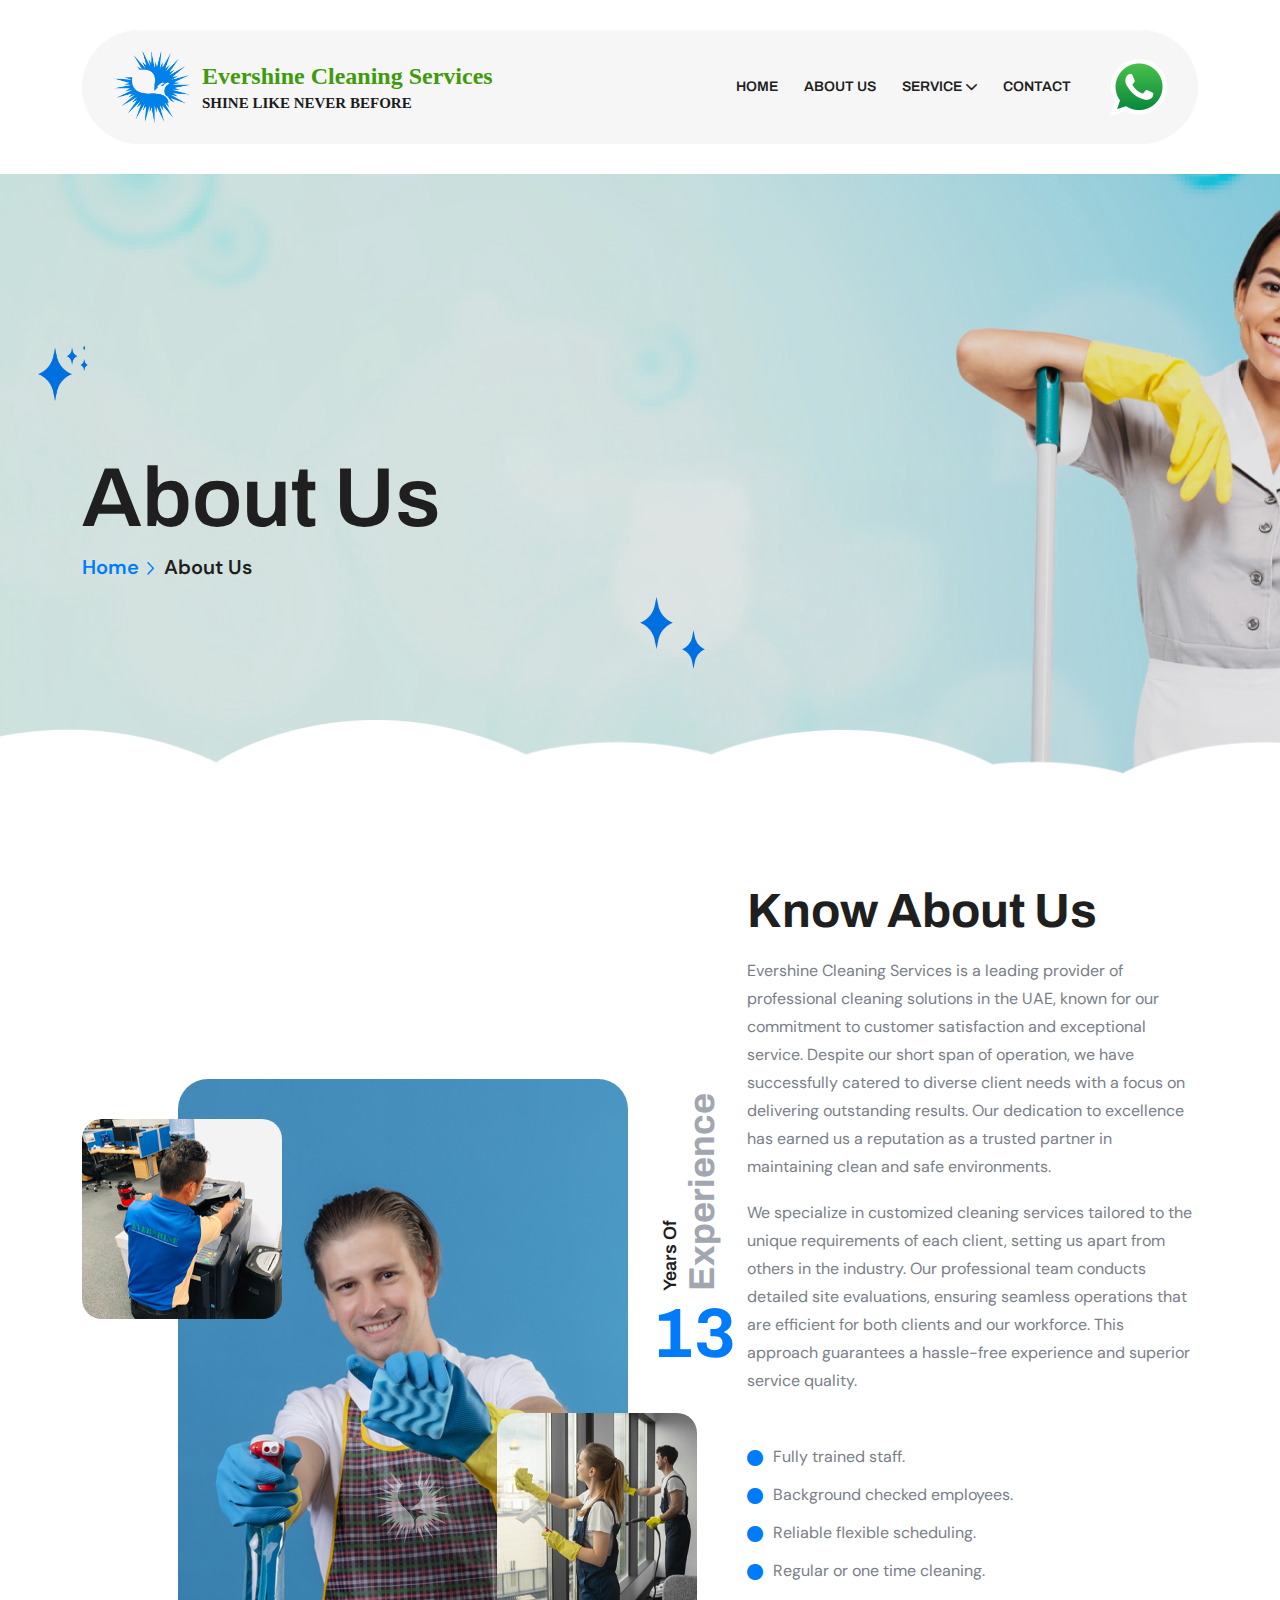
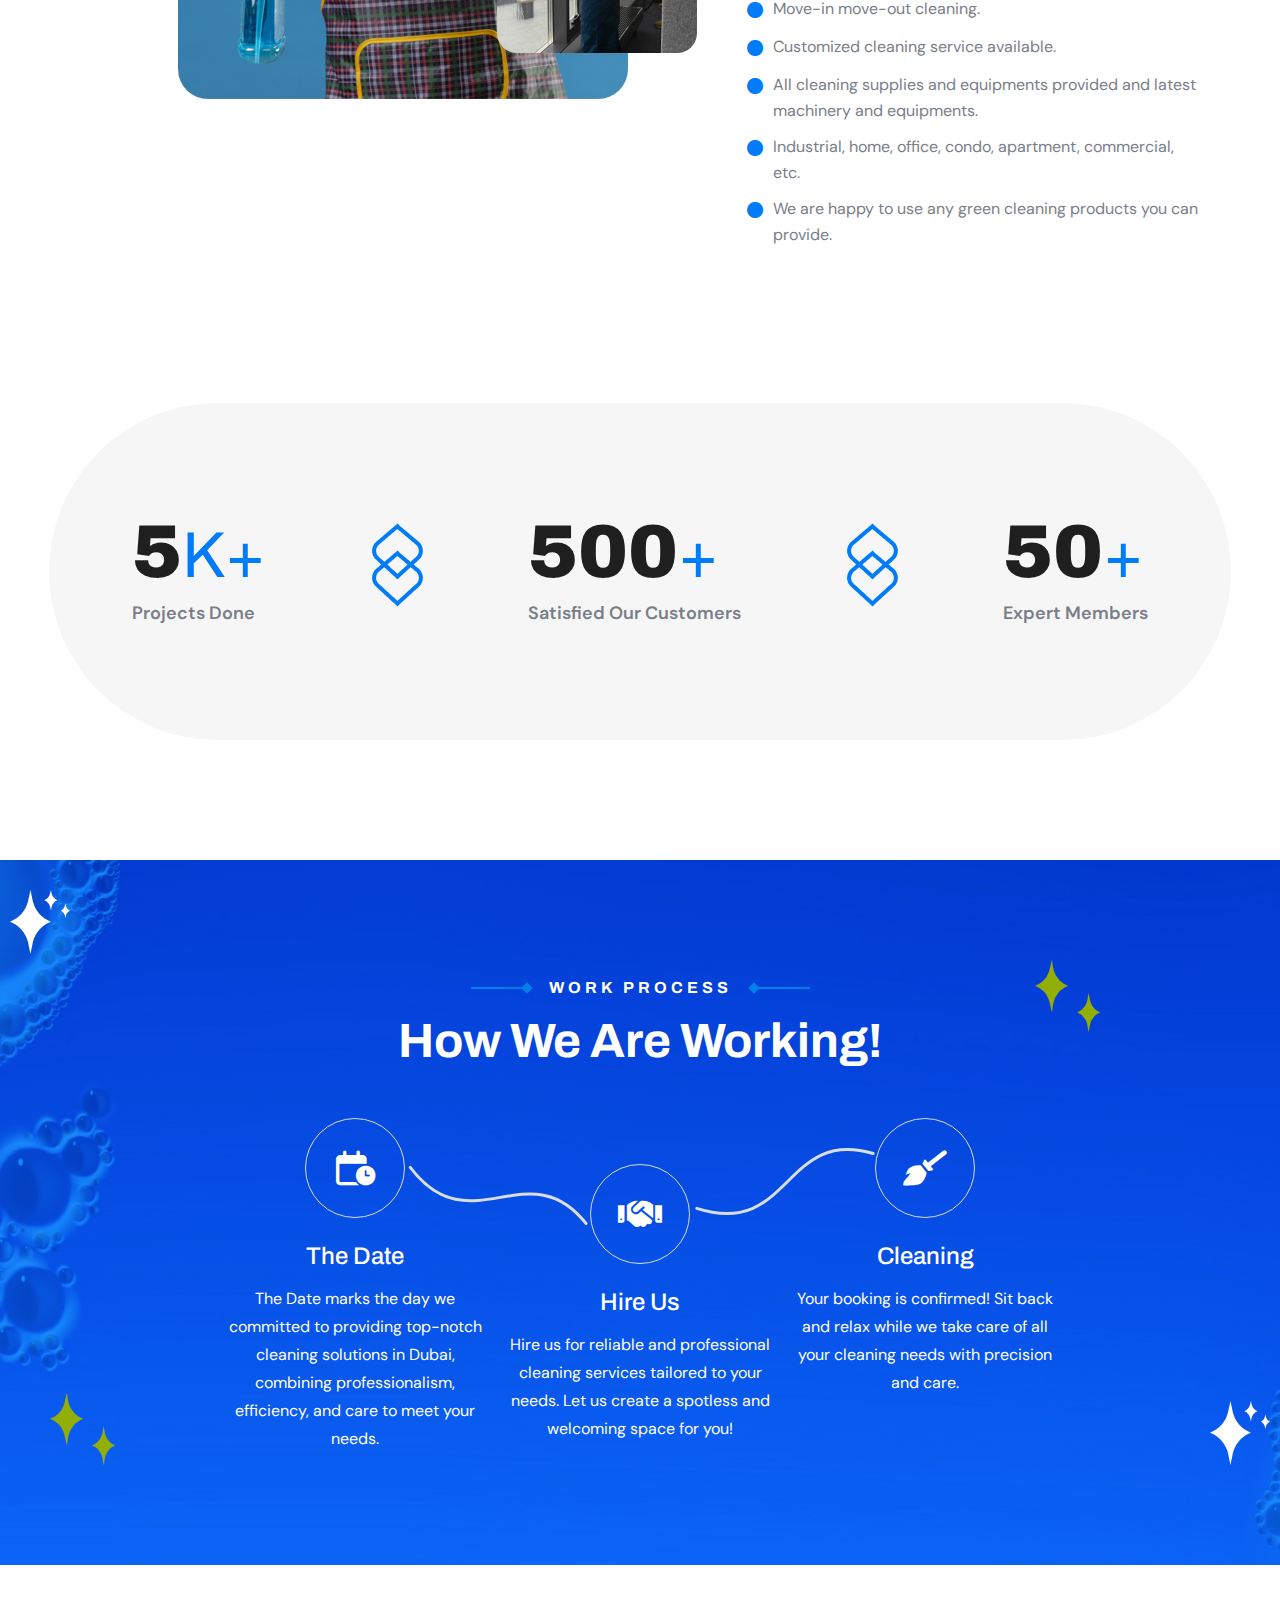
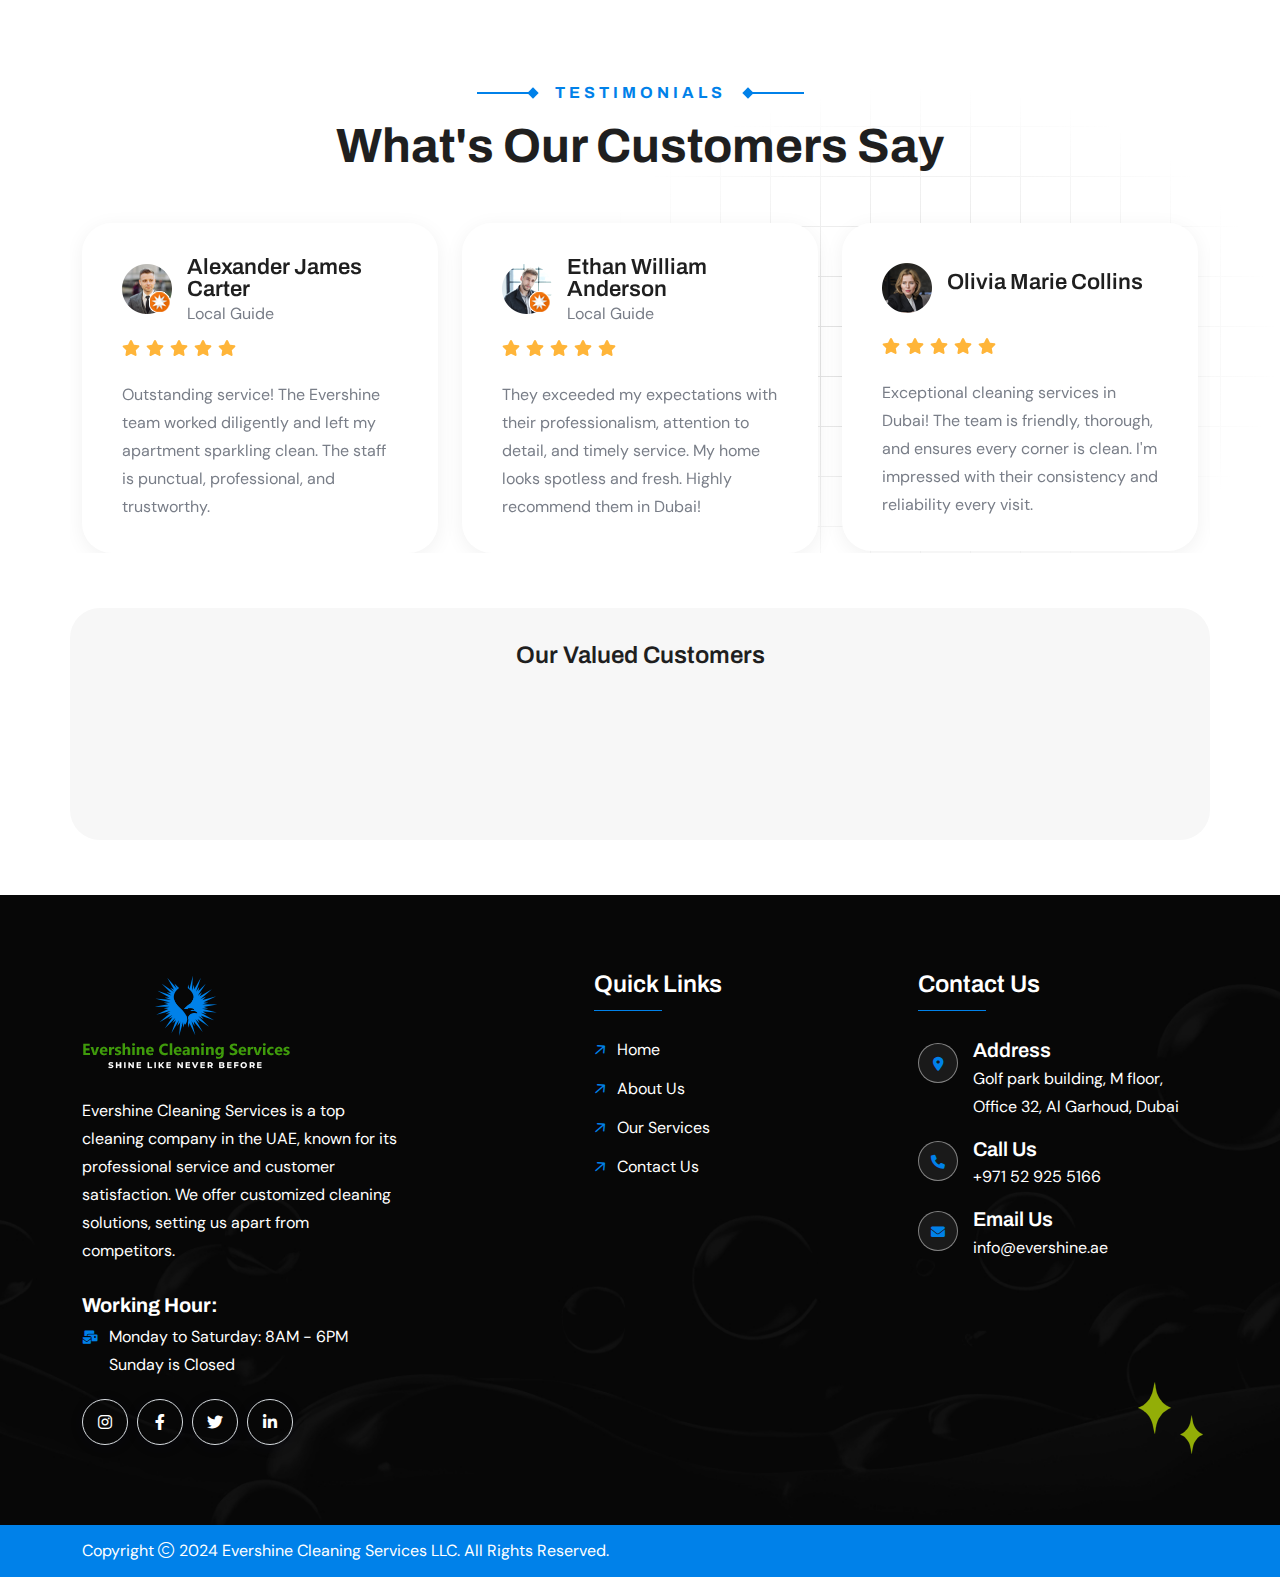
==== commit ee716bef: "first commit" ====
--- a/about.html
+++ b/about.html
@@ -103,7 +103,7 @@
                             <li><a href="#">Residential</a></li>
                             <li><a href="#">Building Cleaning</a></li>
                             <li><a href="#">Deep Cleaning</a></li>
-                            <li><a href="#">Residential Complex</a></li>
+                            <li><a href="#">Manpower supplies</a></li>
                             <li><a href="#">Shopping Malls</a></li>
                             <li><a href="#">Hotels</a></li>
                             <li><a href="#">Hospital</a></li>
@@ -129,7 +129,7 @@
             <div class="menu-area">
                 <div class="row align-items-center justify-content-between">
                     <div class="col-auto">
-                        
+
                         <style>
                             @keyframes moveLogo {
                                 0% {
@@ -154,10 +154,26 @@
                             }
                             </style>
 
+                        
+                            <div class="header-logo swiper-slide">
+                                <div class="logo-icon brand-box">
+                                    <img src="assets/img/logoicon.svg"  alt="Logo Icon">
+                                </div>
+                                <div class="logo-text logo-animation">
+                                    <h5 style="font-family: Microsoft PhagsPa; color: #3f9b0b; margin: 0px;">Evershine Cleaning Services</h5>
+                                    <h5 style="font-family: Montserrat; font-weight: bold; color: #1b1c1e; font-size: 15px; margin: 0px;">SHINE LIKE NEVER BEFORE</h5>
+                                </div>
+                            </div>
+
+                            
+                        <!-- <div class="swiper-slide">
+                            <div class="brand-box">
+                                <img src="assets/img/logoicon.svg" alt="Evershine">
+                            </div>
+                        </div> 
                         <div class="header-logo">
-                            <a href="index.html"><img src="assets/img/logo.svg" alt="Kleanix" class="logo-animation"></a>
-                        </div>
-
+                           <a href="index.html"><img src="assets/img/logo.svg" alt="Evershine" class="logo-animation"></a>
+                        </div> -->
                     </div>
                     <div class="col-auto">
                         <div class="row align-items-center">
@@ -175,15 +191,14 @@
                                                 <li><a href="#">Residential</a></li>
                                                 <li><a href="#">Building Cleaning</a></li>
                                                 <li><a href="#">Deep Cleaning</a></li>
-                                                <li><a href="#">Residential Complex</a></li>
+                                                <li><a href="#">Manpower supplies</a></li>
                                                 <li><a href="#">Shopping Malls</a></li>
                                                 <li><a href="#">Hotels</a></li>
                                                 <li><a href="#">Hospital</a></li>
                                                 <li><a href="#">School</a></li>
                                                 <li><a href="#">Carpet Cleaning</a></li>
-                                                <li><a href="#">Office & Commercial Cleaning</a></li>
+                                                <li><a href="#">Office Cleaning</a></li>
                                                 <li><a href="#">Warehouse</a></li>
-                                                
                                             </ul>
                                         </li>
                                        <li>
@@ -204,20 +219,24 @@
                                             <h4 class="header-info-box__title">Get Contact Now</h4>
 
                                             <p class="header-info-box__text">
-                                                <a href="tel:+97142666420" class="header-info-box__link">+971 4 266 6420</a>
+                                                <a href="tel:+97142666420" class="header-info-box__link">+971 52 925 5166</a>
                                             </p>
                                         </div>
                                     </div>
-                                    <a href="contact.html" class="th-btn star-btn">Get A Quote</a>
-                                </div>
-                            </div>
-                        </div>
-                    </div>
-                </div>
-            </div>
-        </div>
-    </div>
-</header><!--==============================
+                                    <a href="http://wa.me/971529255144" target="_blank">
+                                        <img src="assets/img/WhatsApp icon.svg" alt="Contact WhatsApp">
+                                    </a>
+                                </div>
+                            </div>
+                        </div>
+                    </div>
+                </div>
+            </div>
+        </div>
+    </div>
+</header>
+
+    <!--==============================
     Breadcumb
 ============================== -->
     <!-- data-overlay="title" data-opacity="1" -->
@@ -256,43 +275,83 @@
                         </div>
                         <div class="img2">
                             <img class="tilt-active" src="assets/img/about/about-1-main.jpg" alt="Image">
-                         </div>
+
+                            
+                        </div>
 
                         <div class="year-counter">
                             <div class="rotate-text">
                                 <h5 class="year-counter_text-small">Years Of</h5>
                                 <h4 class="year-counter_text-big">Experience</h4>
                             </div>
-                            <div class="year-counter_number"><span class="counter-number">16</span></div>
+                            <div class="year-counter_number"><span class="counter-number">13</span></div>
                         </div>
                     </div>
                 </div>
                 <div class="col-xl-5">
                     <div class="title-area">
-                        <span class="sub-title before-none">About Us</span>
-                        <h2 class="sec-title">Keeping Your Home Cleaner Service</h2>
+                        <h2 class="sec-title">Know About Us</h2>
                         <p class="sec-text">Evershine Cleaning Services is a leading provider of professional cleaning solutions in the UAE, known for our commitment to customer satisfaction and exceptional service. Despite our short span of operation, we have successfully catered to diverse client needs with a focus on delivering outstanding results. Our dedication to excellence has earned us a reputation as a trusted partner in maintaining clean and safe environments.</p>
-                        <p>We specialize in customized cleaning services tailored to the unique requirements of each client, setting us apart from others in the industry. Our professional team conducts detailed site evaluations, ensuring seamless operations that are efficient for both clients and our workforce. This approach guarantees a hassle-free experience and superior service quality.</p>
-                    
-                        <ul class="checklist style2 mb-35">
+                        <p class="sec-text">We specialize in customized cleaning services tailored to the unique requirements of each client, setting us apart from others in the industry. Our professional team conducts detailed site evaluations, ensuring seamless operations that are efficient for both clients and our workforce. This approach guarantees a hassle-free experience and superior service quality.</p>
+
+                    </div>
+                    <div class="checklist style2 mb-35">
+                        <ul>
                             <li><i class="fa-solid fa-circle"></i> Fully trained staff.</li>
-                            <li><i class="fa-solid fa-circle"></i> Background checked employees.</li>
-                            <li><i class="fa-solid fa-circle"></i> Reliable flexible scheduling.</li>
-                            <li><i class="fa-solid fa-circle"></i> Regular or one time cleaning.</li>
-                            <li><i class="fa-solid fa-circle"></i> Move-in move-out cleaning.</li>
-                            <li><i class="fa-solid fa-circle"></i> Customized cleaning service available.</li>
-                            <li><i class="fa-solid fa-circle"></i> All cleaning supplies and equipments provided and latest machinery and equipments.</li>
-                            <li><i class="fa-solid fa-circle"></i> Industrial, home, office, condo, apartment, commercial, etc.</li>
-                            <li><i class="fa-solid fa-circle"></i> We are happy to use any green cleaning products you can provide.</li>
+                            <li><i class="fa-solid fa-circle"></i> Background checked employees. </li>
+                            <li><i class="fa-solid fa-circle"></i> Reliable flexible scheduling. </li>
+                            <li><i class="fa-solid fa-circle"></i> Regular or one time cleaning. </li>
+                            <li><i class="fa-solid fa-circle"></i> Move-in move-out cleaning. </li>
+                            <li><i class="fa-solid fa-circle"></i> Customized cleaning service available. </li>
+                            <li><i class="fa-solid fa-circle"></i> All cleaning supplies and equipments provided and latest machinery and equipments. </li>
+                            <li><i class="fa-solid fa-circle"></i> Industrial, home, office, condo, apartment, commercial, etc. </li>
+                            <li><i class="fa-solid fa-circle"></i> We are happy to use any green cleaning products you can provide. </li>
                         </ul>
                     </div>
+                </div>
             </div>
         </div>
     </div>
     <!--==============================
 Counter Area  
 ==============================-->
-    
+    <div class="counter-sec1 space-bottom">
+        <div class="container">
+            <div class="counter-card-wrap space">
+                <div class="counter-card">
+                    <div class="media-body">
+                        <h2 class="box-number"><span class="counter-number">5</span>K+</h2>
+                        <p class="box-text">Projects Done</p>
+                    </div>
+                </div>
+                <div class="right-shape">
+                    <img src="assets/img/icon/counter-shape-1-1.png" alt="Shape">
+                </div>
+                <div class="counter-card">
+                    <div class="media-body">
+                        <h2 class="box-number"><span class="counter-number">500</span>+</h2>
+                        <p class="box-text">Satisfied Our Customers</p>
+                    </div>
+                </div>
+                <div class="right-shape">
+                    <img src="assets/img/icon/counter-shape-1-1.png" alt="Shape">
+                </div>
+                <div class="counter-card">
+                    <div class="media-body">
+                        <h2 class="box-number"><span class="counter-number">50</span>+</h2>
+                        <p class="box-text">Expert Members
+
+                        </p>
+                    </div>
+                </div>
+                <div class="right-shape">
+                    <img src="assets/img/icon/counter-shape-1-1.png" alt="Shape">
+                </div>
+            </div>
+        </div>
+    </div><!--==============================
+Process Area  
+==============================-->
     <section class="space" id="process-sec" data-bg-src="assets/img/bg/team-bg-1.jpg">
         <div class="shape-mockup jump process-3-shape-1">
             <img src="assets/img/shape/team-sahpe-1-1.svg" alt="shape">
@@ -310,47 +369,38 @@
         <div class="container">
             <div class="row">
                 <div class="col-lg-12 text-center text-xl-start">
-                    <div class="title-area">
-                        <span class="sub-title before-none style-theme2 lg-after-none justify-content-center justify-content-xl-start">Work Process</span>
-                        <h2 class="sec-title text-white">How We Are Working!</h2>
+                    <div class="title-area"  style="text-align: center;">
+                        <span class="sub-title style-3 justify-content-center" style="color: white;"> <span class="left"></span> Work Process <span class="right"></span></span>
+                        <h2 class="sec-title" style="color: white;">How We Are Working!</h2>
                     </div>
                 </div>
             </div>
             <div class="row gy-4 justify-content-center">
                 <div class="col-xl-3 col-md-6 process-box-wrap">
                     <div class="process-box style-3">
-                        <div class="box-icon">
-                            <i class="fa-solid fa-address-card"></i>
-                        </div>
-                        <h3 class="box-title text-white">Application</h3>
-                        <p class="box-text text-white">These services range from regular housekeeping tasks to deep cleaning, sanitation, & cleaning services.</p>
+                        <div class="box-icon" style="color: white;">
+                            <i class="fa-regular fa-calendar-clock"></i>
+                        </div>
+                        <h3 class="box-title text-white">The Date</h3>
+                        <p class="box-text text-white">The Date marks the day we committed to providing top-notch cleaning solutions in Dubai, combining professionalism, efficiency, and care to meet your needs.</p>
                     </div>
                 </div>
                 <div class="col-xl-3 col-md-6 process-box-wrap">
                     <div class="process-box style-3">
-                        <div class="box-icon">
-                            <i class="fa-regular fa-calendar-clock"></i>
-                        </div>
-                        <h3 class="box-title text-white">The Date</h3>
-                        <p class="box-text text-white">These services range from regular housekeeping tasks to deep cleaning, sanitation, & cleaning services.</p>
+                        <div class="box-icon" style="color: white;">
+                            <i class="fa-sharp fa-solid fa-handshake"></i>
+                        </div>
+                        <h3 class="box-title text-white">Hire Us</h3>
+                        <p class="box-text text-white">Hire us for reliable and professional cleaning services tailored to your needs. Let us create a spotless and welcoming space for you!</p>
                     </div>
                 </div>
                 <div class="col-xl-3 col-md-6 process-box-wrap">
                     <div class="process-box style-3">
-                        <div class="box-icon">
-                            <i class="fa-sharp fa-solid fa-handshake"></i>
-                        </div>
-                        <h3 class="box-title text-white">Hire Us</h3>
-                        <p class="box-text text-white">These services range from regular housekeeping tasks to deep cleaning, sanitation, & cleaning services.</p>
-                    </div>
-                </div>
-                <div class="col-xl-3 col-md-6 process-box-wrap">
-                    <div class="process-box style-3">
-                        <div class="box-icon">
+                        <div class="box-icon" style="color: white;">
                             <i class="fa-solid fa-broom"></i>
                         </div>
                         <h3 class="box-title text-white">Cleaning</h3>
-                        <p class="box-text text-white">These services range from regular housekeeping tasks to deep cleaning, sanitation, & cleaning services.</p>
+                        <p class="box-text text-white">Your booking is confirmed! Sit back and relax while we take care of all your cleaning needs with precision and care.</p>
                     </div>
                 </div>
             </div>
@@ -358,50 +408,238 @@
     </section><!--==============================
 Team Area  
 ==============================-->
-
-
-<div class="counter-sec1 space-bottom" style="padding-top: 100px; padding-bottom: 100px">
+    <!--==============================
+Why choose Area  
+==============================-->
+    <!--==============================
+Testimonial Area  
+==============================-->
+<section class="testi-card-area-2 overflow-hidden space" id="testi-sec" style="padding-bottom: 0px;">
+    <div class="shape-mockup testimonials-bg-3" data-right="0">
+        <img src="assets/img/shape/testimonials-bg-3.png" alt="Image">
+    </div>
     <div class="container">
-        <div class="counter-card-wrap space">
-            <div class="counter-card">
-                <div class="media-body">
-                    <h2 class="box-number"><span class="counter-number">16</span>+</h2>
-                    <p class="box-text">Satisfied Our Customers</p>
-                </div>
-            </div>
-            <div class="right-shape">
-                <img src="assets/img/icon/counter-shape-1-1.png" alt="Shape">
-            </div>
-            <div class="counter-card">
-                <div class="media-body">
-                    <h2 class="box-number"><span class="counter-number">180</span>+</h2>
-                    <p class="box-text">Cleaning Expert Members</p>
-                </div>
-            </div>
-            <div class="right-shape">
-                <img src="assets/img/icon/counter-shape-1-1.png" alt="Shape">
-            </div>
-            <div class="counter-card">
-                <div class="media-body">
-                    <h2 class="box-number"><span class="counter-number">26</span>M+</h2>
-                    <p class="box-text">Cleaning Project Finish</p>
-                </div>
-            </div>
-            <div class="right-shape">
-                <img src="assets/img/icon/counter-shape-1-1.png" alt="Shape">
-            </div>
-        </div>
-    </div>
-</div><!--==============================
-Process Area  
-==============================-->
-
-   
-
-    
-    <!--==============================
-	Footer Area
-==============================-->
+        <div class="row">
+            <div class="text-center">
+                <div class="title-area  ">
+                    <span class="sub-title style-3 justify-content-center"> <span class="left"></span> Testimonials <span class="right"></span></span>
+                    <h2 class="sec-title">What's Our Customers Say</h2>
+                </div>
+            </div>
+        </div>
+        <div class="row">
+            <div class="col-xxl-12">
+                <div class="testi-card-slide">
+                    <div class="swiper has-shadow th-slider" id="testiSlide1" data-slider-options='{"breakpoints":{"0":{"slidesPerView":1},"576":{"slidesPerView":"1"},"768":{"slidesPerView":"2"},"992":{"slidesPerView":"2"},"1200":{"slidesPerView":"3"}}}'>
+                        <div class="swiper-wrapper">
+                            <div class="swiper-slide">
+                                <div class="testi-block style-3" dir="ltr">
+                                    <div class="testi-block-top">
+                                        <div class="box-img">
+                                            <img src="assets/img/testimonial/Alexander.png" alt="Avater">
+                                        </div>
+                                        <div class="content">
+                                            <h3 class="box-title">Alexander James Carter</h3>
+                                            <p class="box-desig">Local Guide</p>
+                                        </div>
+                                    </div>
+                                    <div class="box-review">
+                                        <i class="fa-sharp fa-solid fa-star"></i><i class="fa-sharp fa-solid fa-star"></i><i class="fa-sharp fa-solid fa-star"></i><i class="fa-sharp fa-solid fa-star"></i><i class="fa-sharp fa-solid fa-star"></i>
+                                    </div>
+                                        <p class="box-text">Outstanding service! The Evershine team worked diligently and left my apartment sparkling clean. The staff is punctual, professional, and trustworthy.</p>
+                                </div>
+                            </div>
+                            <div class="swiper-slide">
+                                <div class="testi-block style-3" dir="ltr">
+                                    <div class="testi-block-top">
+                                        <div class="box-img">
+                                            <img src="assets/img/testimonial/Ethan.png" alt="Avater">
+                                        </div>
+                                        <div class="content">
+                                            <h3 class="box-title">Ethan William Anderson</h3>
+                                            <p class="box-desig">Local Guide</p>
+                                        </div>
+                                    </div>
+                                    <div class="box-review">
+                                        <i class="fa-sharp fa-solid fa-star"></i><i class="fa-sharp fa-solid fa-star"></i><i class="fa-sharp fa-solid fa-star"></i><i class="fa-sharp fa-solid fa-star"></i><i class="fa-sharp fa-solid fa-star"></i>
+                                    </div>
+                                    <p class="box-text">They exceeded my expectations with their professionalism, attention to detail, and timely service. My home looks spotless and fresh. Highly recommend them in Dubai!</p>
+                                </div>
+                            </div>
+                            <div class="swiper-slide">
+                                <div class="testi-block style-3" dir="ltr">
+                                    <div class="testi-block-top">
+                                        <div class="box-img">
+                                            <img src="assets/img/testimonial/Olivia.png" alt="Avater">
+                                        </div>
+                                        <div class="content">
+                                            <h3 class="box-title">Olivia Marie Collins</h3>
+                                        </div>
+                                    </div>
+                                    <div class="box-review">
+                                        <i class="fa-sharp fa-solid fa-star"></i><i class="fa-sharp fa-solid fa-star"></i><i class="fa-sharp fa-solid fa-star"></i><i class="fa-sharp fa-solid fa-star"></i><i class="fa-sharp fa-solid fa-star"></i>
+                                    </div>
+                                        <p class="box-text">Exceptional cleaning services in Dubai! The team is friendly, thorough, and ensures every corner is clean. I'm impressed with their consistency and reliability every visit.</p>
+                                </div>
+                            </div>
+                            <div class="swiper-slide">
+                                <div class="testi-block style-3" dir="ltr">
+                                    <div class="testi-block-top">
+                                        <div class="box-img">
+                                            <img src="assets/img/testimonial/Benjamin.png" alt="Avater">
+                                        </div>
+                                        <div class="content">
+                                            <h3 class="box-title">Benjamin David</h3>
+                                        </div>
+                                    </div>
+                                    <div class="box-review">
+                                        <i class="fa-sharp fa-solid fa-star"></i><i class="fa-sharp fa-solid fa-star"></i><i class="fa-sharp fa-solid fa-star"></i><i class="fa-sharp fa-solid fa-star"></i><i class="fa-sharp fa-solid fa-star"></i>
+                                    </div>
+                                        <p class="box-text">Professional and reliable! Evershine Cleaning Services made my office sparkle. They’re my go-to team for a clean, fresh atmosphere. I highly recommend them!</p>
+                                </div>
+                            </div>
+                            <div class="swiper-slide">
+                                <div class="testi-block style-3" dir="ltr">
+                                    <div class="testi-block-top">
+                                        <div class="box-img">
+                                            <img src="assets/img/testimonial/Sophia.png" alt="Avater">
+                                        </div>
+                                        <div class="content">
+                                            <h3 class="box-title">Sophia Grace</h3>
+                                            <p class="box-desig">Local Guide</p>
+                                        </div>
+                                    </div>
+                                    <div class="box-review">
+                                        <i class="fa-sharp fa-solid fa-star"></i><i class="fa-sharp fa-solid fa-star"></i><i class="fa-sharp fa-solid fa-star"></i><i class="fa-sharp fa-solid fa-star"></i><i class="fa-sharp fa-solid fa-star"></i>
+                                    </div>
+                                         <p class="box-text">
+                                            Evershine Cleaning Services impressed me! They made my building spotless. Courteous staff, detailed work—highly recommend for excellent cleaning!</p>
+                                </div>
+                            </div>
+                            <div class="swiper-slide">
+                                <div class="testi-block style-3" dir="ltr">
+                                    <div class="testi-block-top">
+                                        <div class="box-img">
+                                            <img src="assets/img/testimonial/Michael.png" alt="Avater">
+                                        </div>
+                                        <div class="content">
+                                            <h3 class="box-title">Michael Andrew</h3>
+                                            <p class="box-desig">Local Guide</p>
+                                        </div>
+                                    </div>
+                                    <div class="box-review">
+                                        <i class="fa-sharp fa-solid fa-star"></i><i class="fa-sharp fa-solid fa-star"></i><i class="fa-sharp fa-solid fa-star"></i><i class="fa-sharp fa-solid fa-star"></i><i class="fa-sharp fa-solid fa-star"></i>
+                                    </div>
+                                         <p class="box-text">Evershine Cleaning Services did a fantastic job in cleaning my villa. Very professional, punctual, and detail-oriented. Highly recommend them for anyone in Dubai!</p>
+                                </div>
+                            </div>
+                            <div class="swiper-slide">
+                                <div class="testi-block style-3" dir="ltr">
+                                    <div class="testi-block-top">
+                                        <div class="box-img">
+                                            <img src="assets/img/testimonial/Emma.png" alt="Avater">
+                                        </div>
+                                        <div class="content">
+                                            <h3 class="box-title">Emma Claire Johnson</h3>
+                                        </div>
+                                    </div>
+                                    <div class="box-review">
+                                        <i class="fa-sharp fa-solid fa-star"></i><i class="fa-sharp fa-solid fa-star"></i><i class="fa-sharp fa-solid fa-star"></i><i class="fa-sharp fa-solid fa-star"></i><i class="fa-sharp fa-solid fa-star"></i>
+                                    </div>
+                                         <p class="box-text">Superb cleaning service! My office looks pristine after their visit. The team is efficient, friendly, and very thorough. A trusted name in Dubai!</p>
+                                </div>
+                            </div>
+                            <div class="swiper-slide">
+                                <div class="testi-block style-3" dir="ltr">
+                                    <div class="testi-block-top">
+                                        <div class="box-img">
+                                            <img src="assets/img/testimonial/Daniel.png" alt="Avater">
+                                        </div>
+                                        <div class="content">
+                                            <h3 class="box-title">Daniel Christopher</h3>
+                                            <p class="box-desig">Local Guide</p>
+                                        </div>
+                                    </div>
+                                    <div class="box-review">
+                                        <i class="fa-sharp fa-solid fa-star"></i><i class="fa-sharp fa-solid fa-star"></i><i class="fa-sharp fa-solid fa-star"></i><i class="fa-sharp fa-solid fa-star"></i><i class="fa-sharp fa-solid fa-star"></i>
+                                    </div>
+                                         <p class="box-text">Best cleaning service in Dubai! They’re professional, affordable, and deliver exceptional results. I highly recommend Evershine Cleaning Services to everyone.</p>
+                                </div>
+                            </div>
+                            <div class="swiper-slide">
+                                <div class="testi-block style-3" dir="ltr">
+                                    <div class="testi-block-top">
+                                        <div class="box-img">
+                                            <img src="assets/img/testimonial/Liam.png" alt="Avater">
+                                        </div>
+                                        <div class="content">
+                                            <h3 class="box-title">Liam Patrick Morgan</h3>
+                                        </div>
+                                    </div>
+                                    <div class="box-review">
+                                        <i class="fa-sharp fa-solid fa-star"></i><i class="fa-sharp fa-solid fa-star"></i><i class="fa-sharp fa-solid fa-star"></i><i class="fa-sharp fa-solid fa-star"></i><i class="fa-sharp fa-solid fa-star"></i>
+                                    </div>
+                                         <p class="box-text">Impressive service! They cleaned every corner of my house to perfection. Evershine is my first choice for professional cleaning in Dubai.</p>
+                                </div>
+                            </div>
+                           
+                        </div>
+                    </div>
+                </div>
+            </div>
+        </div>
+    </div>
+</section>
+
+<div class="container service-offer-sec-3 overflow-hidden brand-bg-wrap">
+    <div class="service-offer-wrapper style-2">
+        <div class="service-offer-box">
+            <div class="col-12">
+                <div class="brand-1-top">
+                    <h3 class="box-title">Our Valued Customers</h3>
+                </div>
+            </div>
+            <div class="service-offer-group">
+                <div class="text"> <a href="service.html"> <img src="assets/img/brand/al fahim.png" alt=""></a></div>
+                <div class="text"> <a href="service.html"> <img src="assets/img/brand/AVEVA-LOGO-2-3.png" alt=""></a></div>
+                <div class="text "> <a href="service.html"> <img src="assets/img/brand/AVEVA-LOGO-2-4.png" alt=""></a></div>
+                <div class="text"> <a href="service.html"> <img src="assets/img/brand/AVEVA-LOGO-2.png" alt=""></a></div>
+                <div class="text "> <a href="service.html"> <img src="assets/img/brand/AVEVA-LOGO-4-1.png" alt=""></a></div>
+                <div class="text"> <a href="service.html"> <img src="assets/img/brand/AVEVA-LOGO-4.png" alt=""></a></div>
+                <div class="text "> <a href="service.html"> <img src="assets/img/brand/City Diamond Contracting LL.png" alt=""></a></div>
+                <div class="text"> <a href="service.html"> <img src="assets/img/brand/expo.png" alt=""></a></div>
+                <div class="text "> <a href="service.html"> <img src="assets/img/brand/Grand Crest.png" alt=""></a></div>
+                <div class="text"> <a href="service.html"> <img src="assets/img/brand/Gunnebo.png" alt=""></a></div>
+                <div class="text "> <a href="service.html"> <img src="assets/img/brand/Heilbronn.png" alt=""></a></div>
+                <div class="text"> <a href="service.html"> <img src="assets/img/brand/Nexture.png" alt=""></a></div>
+                <div class="text "> <a href="service.html"> <img src="assets/img/brand/singapore.png" alt=""></a></div>
+                <div class="text"> <a href="service.html"> <img src="assets/img/brand/the hanging house.png" alt=""></a></div>
+                <div class="text"> <a href="service.html"> <img src="assets/img/brand/vem interiors.png" alt=""></a></div>
+                <div class="text "> <a href="service.html"> <img src="assets/img/brand/zaad food.png" alt=""></a></div>
+                <div class="text"> <a href="service.html"> <img src="assets/img/brand/al fahim.png" alt=""></a></div>
+                <div class="text"> <a href="service.html"> <img src="assets/img/brand/AVEVA-LOGO-2-3.png" alt=""></a></div>
+                <div class="text "> <a href="service.html"> <img src="assets/img/brand/AVEVA-LOGO-2-4.png" alt=""></a></div>
+                <div class="text"> <a href="service.html"> <img src="assets/img/brand/AVEVA-LOGO-2.png" alt=""></a></div>
+                <div class="text "> <a href="service.html"> <img src="assets/img/brand/AVEVA-LOGO-4-1.png" alt=""></a></div>
+                <div class="text"> <a href="service.html"> <img src="assets/img/brand/AVEVA-LOGO-4.png" alt=""></a></div>
+                <div class="text "> <a href="service.html"> <img src="assets/img/brand/City Diamond Contracting LL.png" alt=""></a></div>
+                <div class="text"> <a href="service.html"> <img src="assets/img/brand/expo.png" alt=""></a></div>
+                <div class="text "> <a href="service.html"> <img src="assets/img/brand/Grand Crest.png" alt=""></a></div>
+                <div class="text"> <a href="service.html"> <img src="assets/img/brand/Gunnebo.png" alt=""></a></div>
+                <div class="text "> <a href="service.html"> <img src="assets/img/brand/Heilbronn.png" alt=""></a></div>
+                <div class="text"> <a href="service.html"> <img src="assets/img/brand/Nexture.png" alt=""></a></div>
+                <div class="text "> <a href="service.html"> <img src="assets/img/brand/singapore.png" alt=""></a></div>
+                <div class="text"> <a href="service.html"> <img src="assets/img/brand/the hanging house.png" alt=""></a></div>
+                <div class="text"> <a href="service.html"> <img src="assets/img/brand/vem interiors.png" alt=""></a></div>
+                <div class="text "> <a href="service.html"> <img src="assets/img/brand/zaad food.png" alt=""></a></div>
+            </div>
+        </div>
+</div>
+
+
+
+</div>
+
 <footer class="footer-wrapper footer-layout1 style-2" data-bg-src="assets/img/bg/footer_bg_3.jpg">
 
     <div class="shape-mockup footer-shape-1 jump-reverse  d-none d-xxl-block">
@@ -410,28 +648,7 @@
     <div class="shape-mockup footer-shape-2 jump-reverse">
         <img src="assets/img/shape/servicce-2-shape-theme2.svg" alt="shape">
     </div>
-
-    <div class="footer-top">
-        <div class="container">
-            <div class="subscribe-box">
-                <div class="row gy-40 align-items-center justify-content-center">
-                    <div class="col-xl-6">
-                        <h4 class="subscribe-box_title">Get Update From Newsletter</h4>
-                        <p class="subscribe-box_text">Regular inspections and feedback mechanisms</p>
-                    </div>
-                    <div class="col-xl-6 col-lg-8">
-                        <form class="newsletter-form">
-                            <div class="form-group">
-                                <input class="form-control" type="email" placeholder="Enter your email" required="">
-                            </div>
-                            <button type="submit" class="th-btn style3"><i class="fas fa-paper-plane"></i></button>
-                        </form>
-                    </div>
-                </div>
-            </div>
-        </div>
-    </div>
-    <div class="widget-area">
+        <div class="widget-area">
         <div class="container">
             <div class="row justify-content-between">
                 <div class="col-md-6 col-xl-auto">
@@ -440,12 +657,18 @@
                             <div class="about-logo">
                                 <a href="index.html"><img src="assets/img/logo2.png" alt="Kleanix"></a>
                             </div>
-                            <p class="about-text">House cleaning services provide professional cleaning of residential spaces. These services homes,</p>
+                            <p class="about-text">Evershine Cleaning Services is a top cleaning company in the UAE, known for its professional service and customer satisfaction. We offer customized cleaning solutions, setting us apart from competitors.</p>
                             <div class="about-bottom">
                                 <h4 class="about-bottom-title">Working Hour:</h4>
                                 <div class="bottom-info">
                                     <div class="icon"><i class="fa-solid fa-clock"></i> </div>
-                                    <p>Monday to Saturday: 9AM - 8PM Sunday is Closed</p>
+                                    <p>Monday to Saturday: 8AM - 6PM Sunday is Closed</p>
+                                </div>
+                                <div class="th-social" style="margin-top: 20px;">
+                                    <a href="#"><i class="fab fa-instagram"></i></a>
+                                    <a href="https://www.facebook.com/profile.php?id=100063592539542"><i class="fab fa-facebook-f"></i></a>
+                                    <a href="#"><i class="fab fa-twitter"></i></a>
+                                    <a href="#"><i class="fab fa-linkedin-in"></i></a>
                                 </div>
                             </div>
                         </div>
@@ -465,27 +688,7 @@
                         </div>
                     </div>
                 </div>
-                <div class="col-md-6 col-xl-auto">
-                    <div class="widget widget_nav_menu footer-widget">
-                        <h3 class="widget_title">Our Services</h3>
-                        <div class="menu-all-pages-container">
-                            <ul class="menu">
-                                <li><a href="#">Commercial</a></li>
-                                <li><a href="#">Residential</a></li>
-                                <li><a href="#">Building Cleaning</a></li>
-                                <li><a href="#">Deep Cleaning</a></li>
-                                <li><a href="#">Residential Complex</a></li>
-                                <li><a href="#">Shopping Malls</a></li>
-                                <li><a href="#">Hotels</a></li>
-                                <li><a href="#">Hospital</a></li>
-                                <li><a href="#">School</a></li>
-                                <li><a href="#">Carpet Cleaning</a></li>
-                                <li><a href="#">Office & Commercial Cleaning</a></li>
-                                <li><a href="#">Warehouse</a></li>
-                            </ul>
-                        </div>
-                    </div>
-                </div>
+                
                 <div class="col-md-6 col-xl-auto">
                     <div class="widget footer-widget">
                         <h3 class="widget_title">Contact Us</h3>
@@ -496,7 +699,7 @@
                                 </div>
                                 <div class="info-contnt">
                                     <h4 class="footer-info-title">Address</h4>
-                                    <p class="info-box_text">Office No: 106, Al Lotus Building, Salah Al Din Street, Near Abubakar Siddique Metro, Al Khabaisi, Deira, Dubai, Po Box: 94105</p>
+                                    <p class="info-box_text">Golf park building, M floor, Office 32, Al Garhoud, Dubai</p>
                                 </div>
                             </div>
                             <div class="info-box">
@@ -508,7 +711,7 @@
                                     <h4 class="footer-info-title">Call Us</h4>
 
                                     <p class="info-box_text">
-                                        <a href="tel:+97142666420" class="info-box_link">+971 4 266 6420</a>
+                                        <a href="tel:+97142666420" class="info-box_link">+971 52 925 5166</a>
                                     </p>
                                 </div>
                             </div>
@@ -535,16 +738,16 @@
         <div class="container">
             <div class="row gy-3 align-items-center">
                 <div class="col-lg-6">
-                    <p class="copyright-text">Copyright <i class="fal fa-copyright"></i> 2024 <a href="index.html">Evershine Cleaning Services LLC</a>. All Rights Reserved.</p>
-                </div>
-                <div class="col-lg-6 text-center text-lg-end">
+                    <p class="copyright-text">Copyright <i class="fal fa-copyright"></i> 2024 Evershine Cleaning Services LLC. All Rights Reserved.</p>
+                </div>
+                <!-- <div class="col-lg-6 text-center text-lg-end">
                     <div class="th-social">
                         <a href="#"><i class="fab fa-instagram"></i></a>
                         <a href="https://www.facebook.com/profile.php?id=100063592539542"><i class="fab fa-facebook-f"></i></a>
                         <a href="#"><i class="fab fa-twitter"></i></a>
                         <a href="#"><i class="fab fa-linkedin-in"></i></a>
                     </div>
-                </div>
+                </div> -->
             </div>
         </div>
     </div>
--- a/assets/css/style.css
+++ b/assets/css/style.css
@@ -16432,6 +16432,7 @@
   background-color: var(--smoke-color);
   border-radius: 30px;
   margin-top: 55px;
+  margin-bottom: 55px;
   padding: 38px 0;
 }
 
@@ -19392,7 +19393,7 @@
 }
 
 @media (min-width: 1200px) {
-  .gallery-row .col-md-6,
+  .gallery-row .col-md-3,
   .gallery-row .col-lg-6 {
     width: 50%;
   }
@@ -20175,7 +20176,7 @@
 }
 
 .service-offer-wrapper .service-offer-box:last-child {
-  --duration: 80s;
+  --duration: 60s;
 }
 
 .service-offer-wrapper .service-offer-box.marquee--reverse .service-offer-group {
@@ -20394,8 +20395,8 @@
 }
 
 .service-offer-wrapper.style-2 .service-offer-box .service-offer-group .text a img {
-  border: 2px solid var(--theme-color2);
-  border-radius: 50%;
+  /* border: 2px solid var(--theme-color2);
+  border-radius: 50%; */
   margin-top: -10px;
   /* Medium Large devices */
   /* Medium Large devices */
@@ -21595,6 +21596,52 @@
   padding-bottom: calc(var(--section-space) - 40px);
 }
 
+.brand-box img {
+  display: block;
+  max-width: 100%;
+  height: auto;
+  object-fit: contain;
+  animation: swingLogo 6s ease-in-out infinite; /* Adjust timing as needed */
+}
+
+@keyframes swingLogo {
+  0% {
+      transform: rotate(0deg);
+  }
+  50% {
+      transform: rotate(180deg); /* Rotate to 90 degrees */
+  }
+  100% {
+      transform: rotate(0deg); /* Return to the original position */
+  }
+}
+
+.header-logo {
+  display: flex;
+  align-items: center;
+  gap: 10px; /* Space between icon and text */
+}
+
+.logo-icon img {
+  width: 80px; /* Adjust icon size */
+  height: auto;
+}
+
+.logo-text h1 {
+  margin: 0;
+  font-size: 20px; /* Adjust as needed */
+  color: green; /* Match the text style */
+}
+
+.logo-text p {
+  margin: 0;
+  font-size: 12px; /* Adjust as needed */
+  color: gray; /* Match the tagline style */
+}
+
+
+
+
 /* Medium devices */
 @media (max-width: 991px) {
   .space,
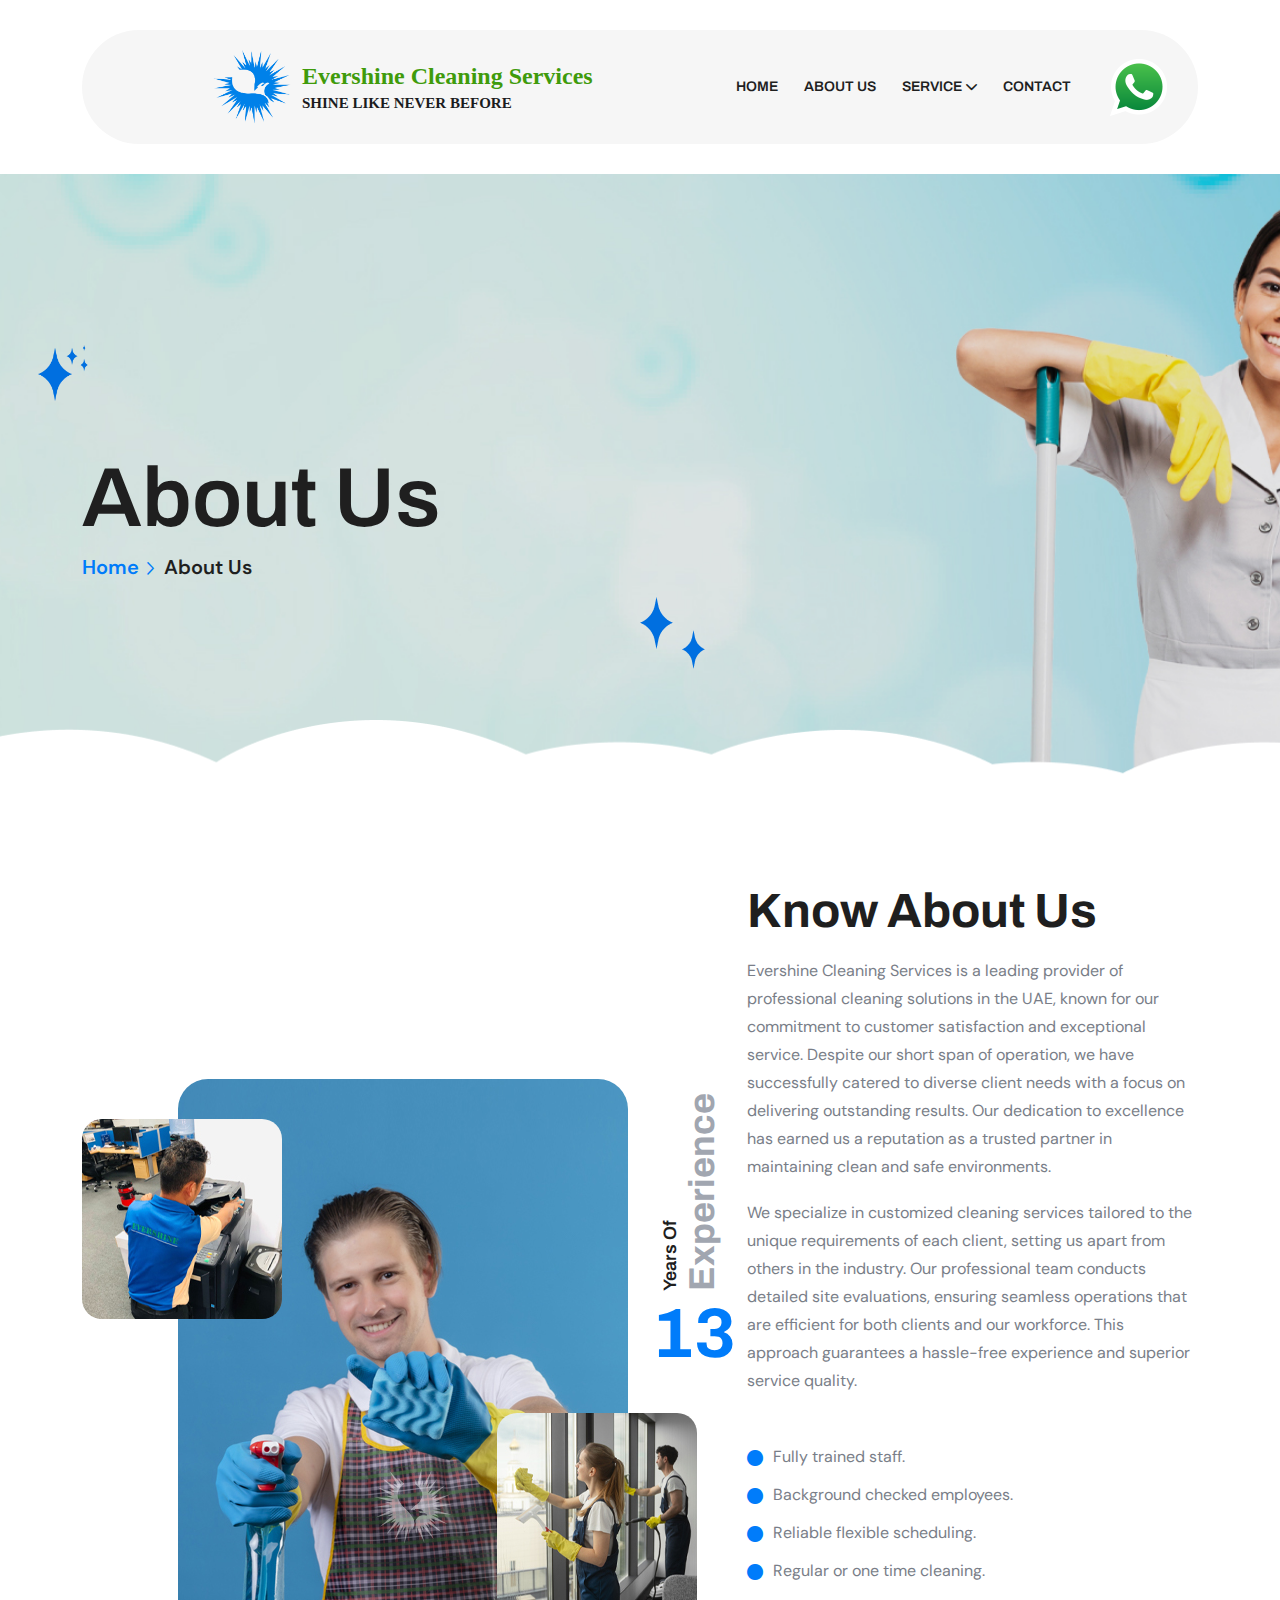
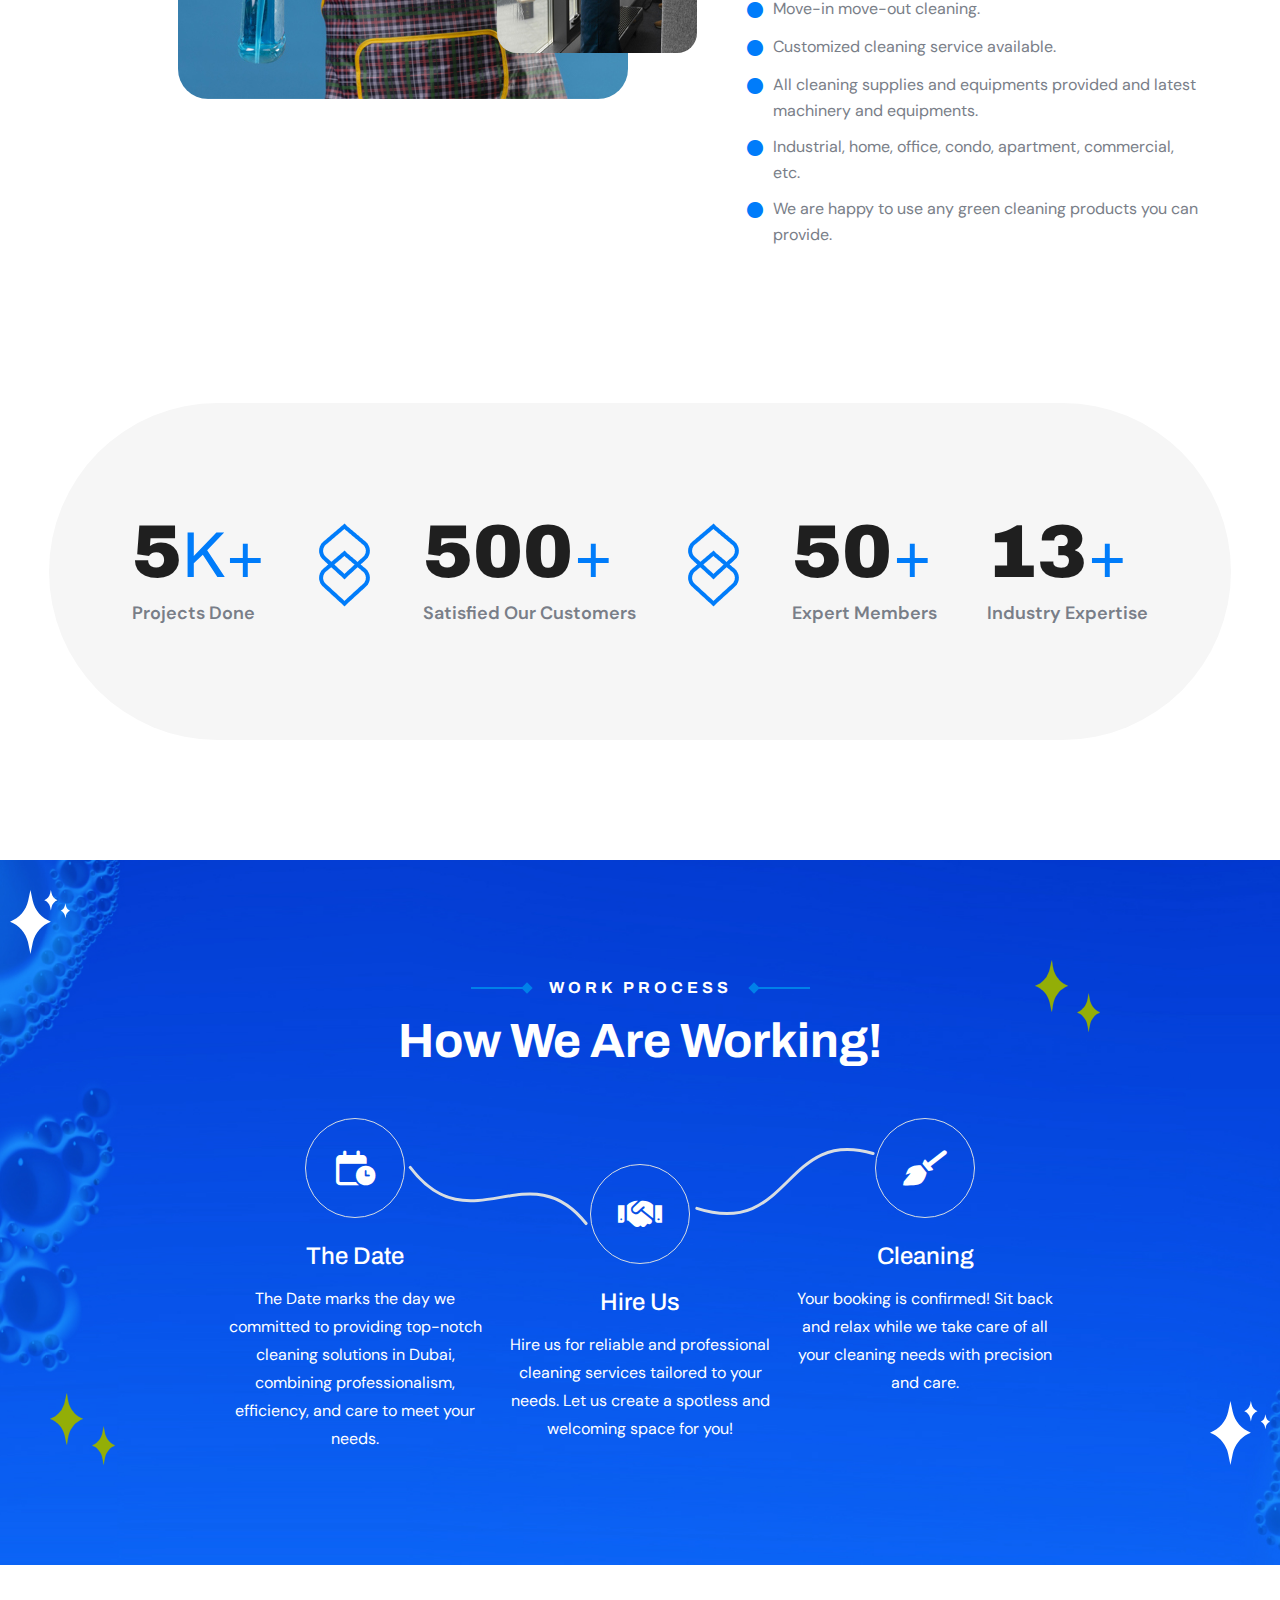
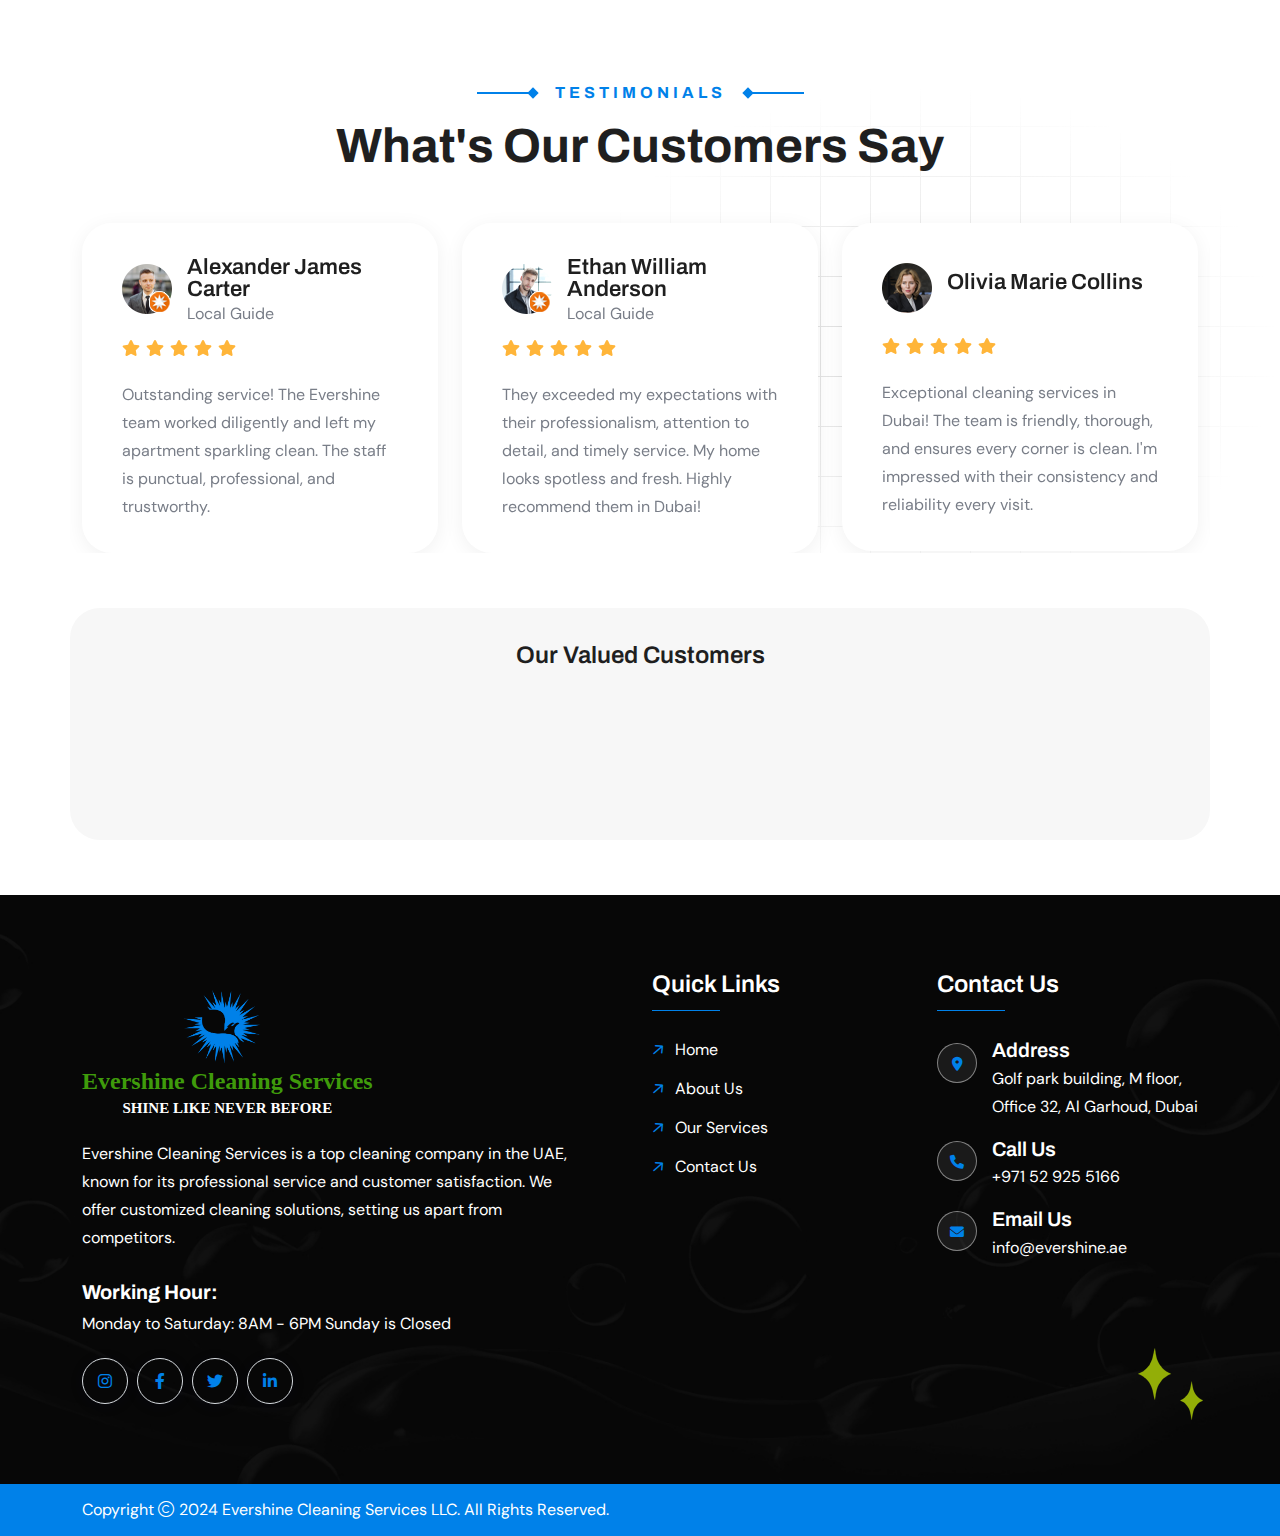
==== commit 94ba28fa: "first commit" ====
--- a/about.html
+++ b/about.html
@@ -88,7 +88,7 @@
         <div class="th-menu-area text-center">
             <button class="th-menu-toggle"><i class="fal fa-times"></i></button>
             <div class="mobile-logo">
-                <a href="index.html"><img src="assets/img/logo.svg" alt="Kleanix"></a>
+                <a href="index.html"><img src="assets/img/logo.svg" alt="Evershine"></a>
             </div>
             <div class="th-mobile-menu">
                 <ul>
@@ -148,32 +148,27 @@
                                 transition: transform 0.8s ease;
                             }
                             
-                            .logo-animation:hover {
+                            /* .logo-animation:hover {
                                 transform: scale(1.1);
-                                animation: none;
-                            }
+                                animation: normal;
+                            } */
                             </style>
 
                         
                             <div class="header-logo swiper-slide">
                                 <div class="logo-icon brand-box">
-                                    <img src="assets/img/logoicon.svg"  alt="Logo Icon">
+                                    <a href="index.html">
+                                        <img src="assets/img/logoicon.svg"  alt="Logo Icon">
+                                    </a>
                                 </div>
                                 <div class="logo-text logo-animation">
-                                    <h5 style="font-family: Microsoft PhagsPa; color: #3f9b0b; margin: 0px;">Evershine Cleaning Services</h5>
-                                    <h5 style="font-family: Montserrat; font-weight: bold; color: #1b1c1e; font-size: 15px; margin: 0px;">SHINE LIKE NEVER BEFORE</h5>
-                                </div>
-                            </div>
-
-                            
-                        <!-- <div class="swiper-slide">
-                            <div class="brand-box">
-                                <img src="assets/img/logoicon.svg" alt="Evershine">
-                            </div>
-                        </div> 
-                        <div class="header-logo">
-                           <a href="index.html"><img src="assets/img/logo.svg" alt="Evershine" class="logo-animation"></a>
-                        </div> -->
+                                    <a href="index.html">
+                                        <h5 style="font-family: Microsoft PhagsPa; color: #3f9b0b; margin: 0px;">Evershine Cleaning Services</h5>
+                                        <h5 style="font-family: Montserrat; font-weight: bold; color: #1b1c1e; font-size: 15px; margin: 0px;">SHINE LIKE NEVER BEFORE</h5>
+                                    </a>
+                                </div>
+                            </div>
+
                     </div>
                     <div class="col-auto">
                         <div class="row align-items-center">
@@ -219,11 +214,11 @@
                                             <h4 class="header-info-box__title">Get Contact Now</h4>
 
                                             <p class="header-info-box__text">
-                                                <a href="tel:+97142666420" class="header-info-box__link">+971 52 925 5166</a>
+                                                <a href="tel:+971529255166" class="header-info-box__link">+971 52 925 5166</a>
                                             </p>
                                         </div>
                                     </div>
-                                    <a href="http://wa.me/971529255144" target="_blank">
+                                    <a href="http://wa.me/971529255144" target="_blank" class="logo-animation">
                                         <img src="assets/img/WhatsApp icon.svg" alt="Contact WhatsApp">
                                     </a>
                                 </div>
@@ -340,6 +335,14 @@
                     <div class="media-body">
                         <h2 class="box-number"><span class="counter-number">50</span>+</h2>
                         <p class="box-text">Expert Members
+
+                        </p>
+                    </div>
+                </div>
+                <div class="counter-card">
+                    <div class="media-body">
+                        <h2 class="box-number"><span class="counter-number">13</span>+</h2>
+                        <p class="box-text">Industry Expertise
 
                         </p>
                     </div>
@@ -650,18 +653,29 @@
     </div>
         <div class="widget-area">
         <div class="container">
-            <div class="row justify-content-between">
-                <div class="col-md-6 col-xl-auto">
+            <div class="row ">
+                <div class="col-md-6 ">
                     <div class="widget footer-widget">
                         <div class="th-widget-about">
-                            <div class="about-logo">
-                                <a href="index.html"><img src="assets/img/logo2.png" alt="Kleanix"></a>
-                            </div>
-                            <p class="about-text">Evershine Cleaning Services is a top cleaning company in the UAE, known for its professional service and customer satisfaction. We offer customized cleaning solutions, setting us apart from competitors.</p>
+                            <div class="header-logo swiper-slide">
+                                <div class="logo-text logo-animation logo-icon brand-box">
+                                    <a href="index.html">
+                                        <img src="assets/img/logoicon.svg"  alt="Logo Icon">
+                                    </a>
+                                    <a href="index.html">
+                                        <h5 style="font-family: Microsoft PhagsPa; color: #3f9b0b; margin: 0px;">Evershine Cleaning Services</h5>
+                                        <h5 style="font-family: Montserrat; font-weight: bold; color: #ffffff; font-size: 15px; margin: 0px;">SHINE LIKE NEVER BEFORE</h5>
+                                    </a>
+                                </div>
+                                <button type="button" class="th-menu-toggle d-block d-lg-none"><i class="far fa-bars"></i></button>
+
+                            </div>
+
+
+                            <p class="about-text" style="padding-top: 20px;">Evershine Cleaning Services is a top cleaning company in the UAE, known for its professional service and customer satisfaction. We offer customized cleaning solutions, setting us apart from competitors.</p>
                             <div class="about-bottom">
                                 <h4 class="about-bottom-title">Working Hour:</h4>
                                 <div class="bottom-info">
-                                    <div class="icon"><i class="fa-solid fa-clock"></i> </div>
                                     <p>Monday to Saturday: 8AM - 6PM Sunday is Closed</p>
                                 </div>
                                 <div class="th-social" style="margin-top: 20px;">
@@ -675,7 +689,7 @@
                     </div>
                 </div>
 
-                <div class="col-md-6 col-xl-auto">
+                <div class="col-md-3 ">
                     <div class="widget widget_nav_menu footer-widget">
                         <h3 class="widget_title">Quick Links</h3>
                         <div class="menu-all-pages-container">
@@ -689,7 +703,7 @@
                     </div>
                 </div>
                 
-                <div class="col-md-6 col-xl-auto">
+                <div class="col-md-3">
                     <div class="widget footer-widget">
                         <h3 class="widget_title">Contact Us</h3>
                         <div class="th-widget-contact">
--- a/assets/css/style.css
+++ b/assets/css/style.css
@@ -1,6 +1,6 @@
 @charset "UTF-8";
 /*
-Template Name: Kleanix
+Template Name: Evershine
 Template URL: ''
 Description: 'Cleaning service Html Template'
 Author: themeholy 
@@ -5151,7 +5151,7 @@
 }
 
 .th-widget-about {
-  max-width: 315px;
+  max-width: 500px;
 }
 
 .th-widget-about .about-logo {
@@ -6326,7 +6326,7 @@
 
 .footer-wrapper .th-social a {
   background-color: #1F2432;
-  color: var(--white-color);
+  color: #0081e9;
 }
 
 .footer-wrapper .th-social a:hover {
@@ -17531,7 +17531,7 @@
 
 .service-card .box-content {
   padding: 30px;
-  background-color: #E7F3FF;
+  background-color: #007cfa;
   border-radius: 0 0 14px 14px;
   /* Medium devices */
 }
@@ -21625,6 +21625,7 @@
 .logo-icon img {
   width: 80px; /* Adjust icon size */
   height: auto;
+  margin-left: 100px;
 }
 
 .logo-text h1 {
@@ -21671,6 +21672,8 @@
   .space-extra2-bottom {
     padding-bottom: 70px;
   }
-}
+  
+}
+
 
 /*# sourceMappingURL=style.css.map */
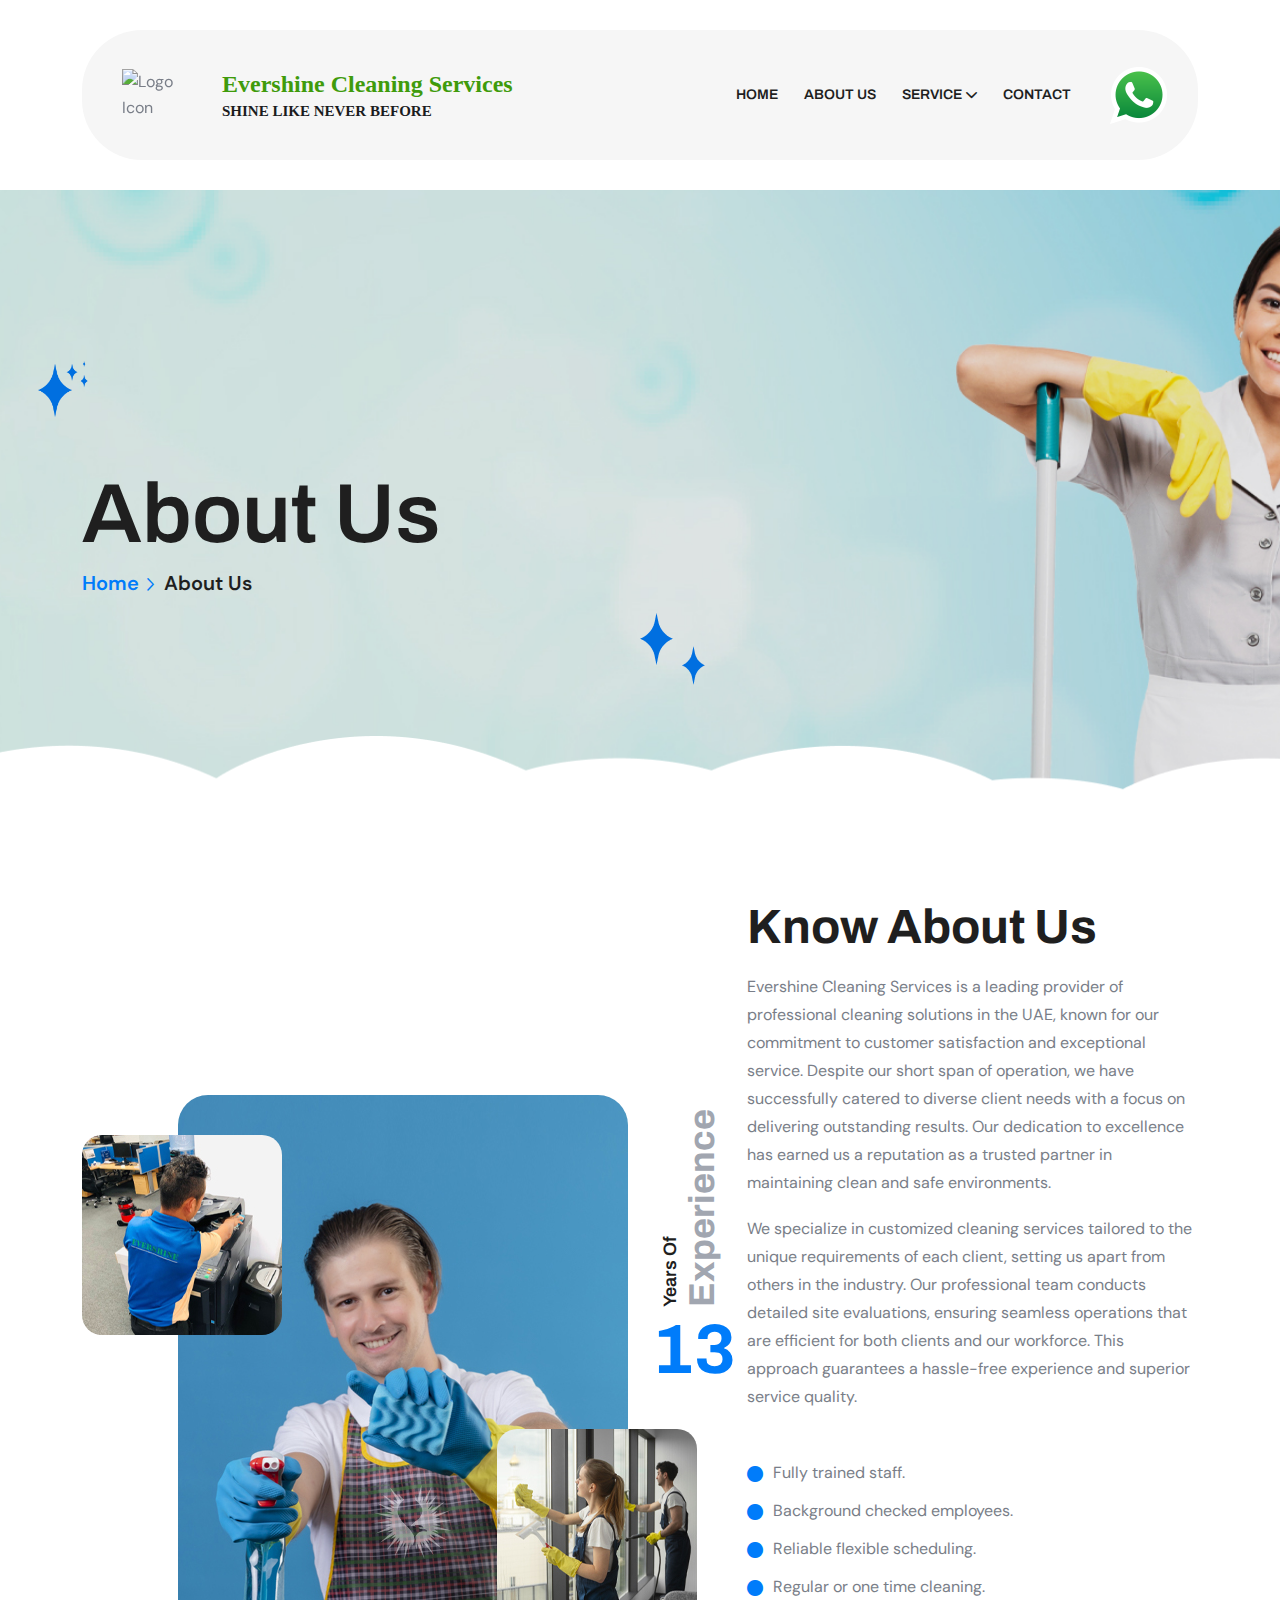
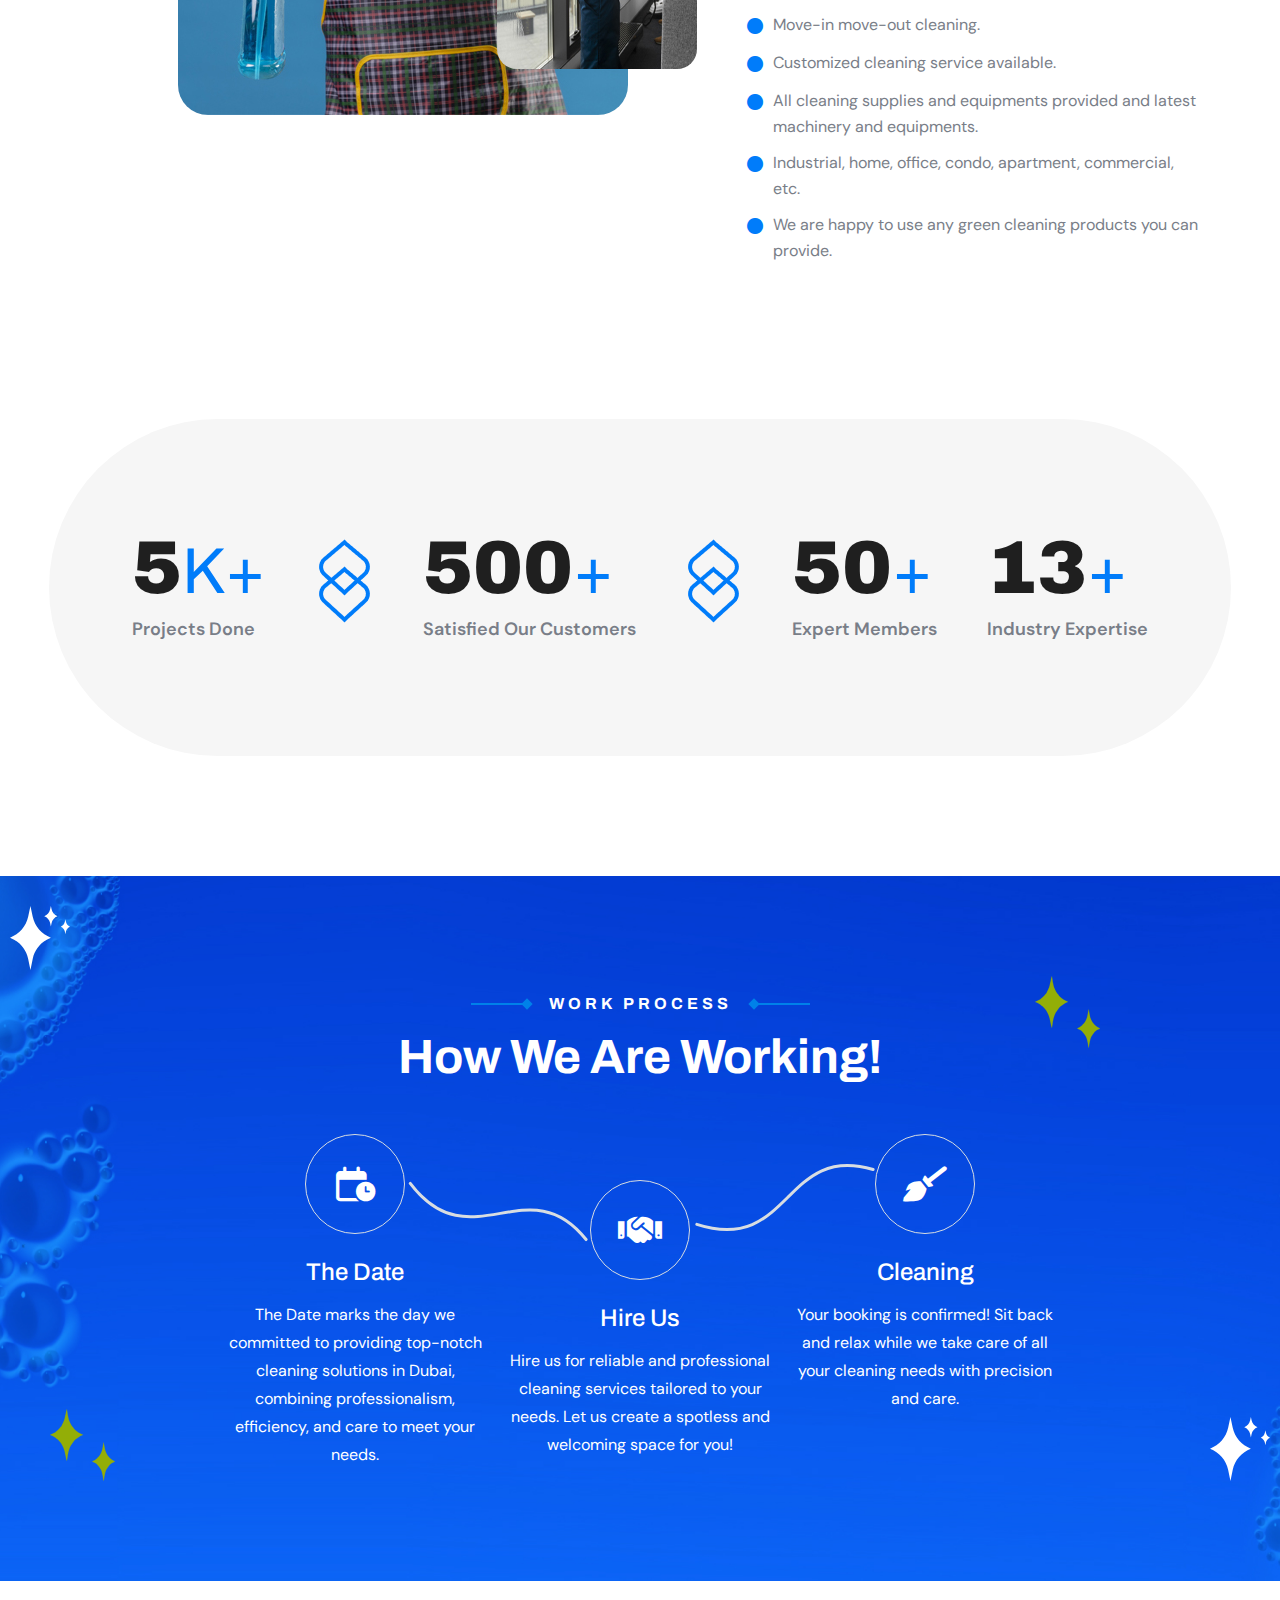
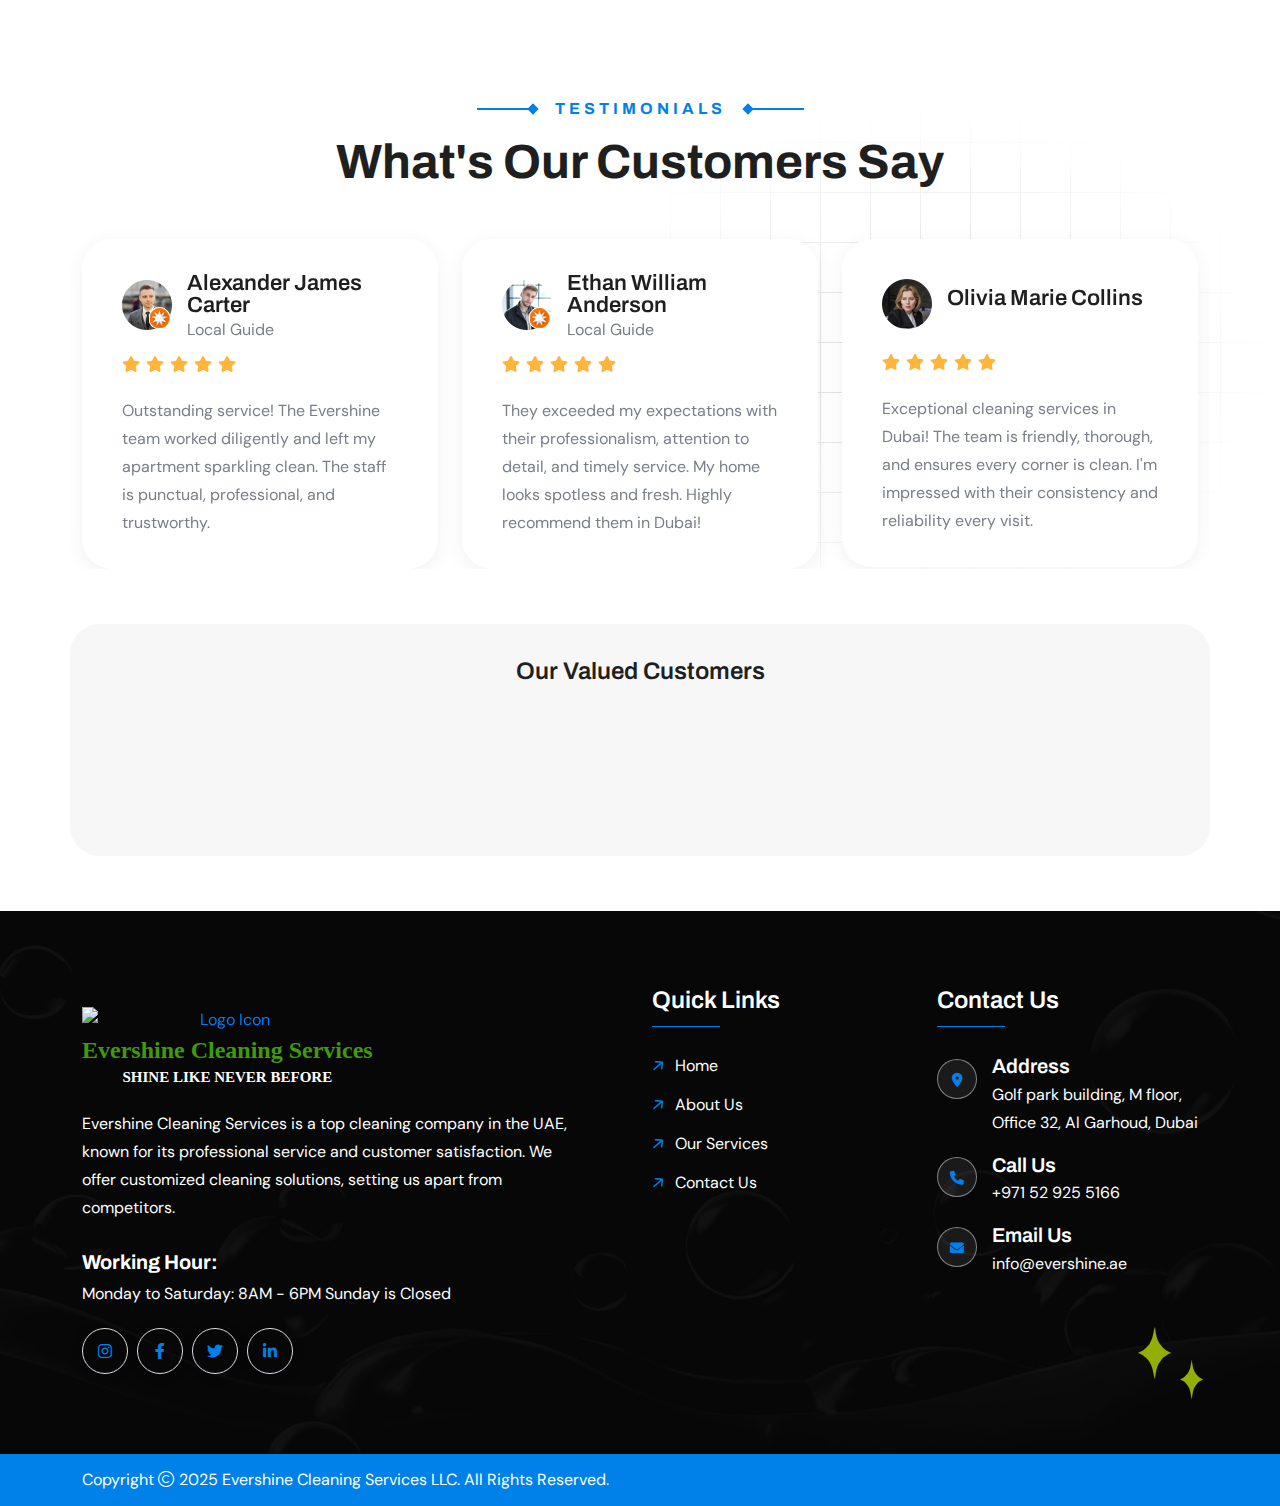
==== commit 93168410: "Update about.html" ====
--- a/about.html
+++ b/about.html
@@ -145,29 +145,90 @@
                             
                             .logo-animation {
                                 animation: moveLogo 3s ease-in-out infinite;
-                                transition: transform 0.8s ease;
+                                transition: transform 0.8
+                                s ease;
                             }
                             
-                            /* .logo-animation:hover {
-                                transform: scale(1.1);
-                                animation: normal;
-                            } */
+                            /* Container for the flip effect */
+    .logo-container {
+        display: inline-block;
+        width: 100px; /* Adjust width */
+        height: 100px; /* Adjust height */
+        perspective: 1000px; /* 3D effect perspective */
+    }
+
+    /* Inner element with flip animation */
+    .logo-inner {
+        width: 100%;
+        height: 100%;
+        position: relative;
+        transform-style: preserve-3d;
+        animation: flipEffect 3s linear infinite; /* Continuous flipping */
+    }
+
+    /* Front face */
+    .logo-front {
+        position: absolute;
+        width: 100%;
+        height: 100%;
+        backface-visibility: hidden;
+        display: flex;
+        align-items: center;
+        justify-content: center;
+    }
+
+    /* Back face */
+    .logo-back {
+        position: absolute;
+        width: 100%;
+        height: 100%;
+        backface-visibility: hidden;
+        transform: rotateY(180deg); /* Hidden initially */
+        display: flex;
+        align-items: center;
+        justify-content: center;
+
+    }
+
+    /* Keyframes for the flipping animation */
+    @keyframes flipEffect {
+        0% {
+            transform: rotateY(0deg);
+        }
+        50% {
+            transform: rotateY(180deg);
+        }
+        100% {
+            transform: rotateY(360deg);
+        }
+    }
                             </style>
 
                         
-                            <div class="header-logo swiper-slide">
-                                <div class="logo-icon brand-box">
-                                    <a href="index.html">
-                                        <img src="assets/img/logoicon.svg"  alt="Logo Icon">
-                                    </a>
-                                </div>
-                                <div class="logo-text logo-animation">
-                                    <a href="index.html">
-                                        <h5 style="font-family: Microsoft PhagsPa; color: #3f9b0b; margin: 0px;">Evershine Cleaning Services</h5>
-                                        <h5 style="font-family: Montserrat; font-weight: bold; color: #1b1c1e; font-size: 15px; margin: 0px;">SHINE LIKE NEVER BEFORE</h5>
-                                    </a>
-                                </div>
-                            </div>
+<div class="header-logo swiper-slide">
+    <div class="logo-container">
+        <div class="logo-inner">
+            <!-- Front of the logo -->
+            <div class="logo-front">
+                <img src="assets/img/logonew.svg" alt="Logo Icon" style="width: 80%; height: auto;">
+            </div>
+
+            <!-- Back of the logo -->
+            <div class="logo-back">
+                <!-- Hidden back content -->
+                <img src="assets/img/logonew.svg" alt="Logo Icon" style="width: 80%; height: auto;">
+                
+            </div>
+        </div>
+    </div>
+    <div class="logo-text logo-animation">
+        <a href="index.html">
+            <h5 style="font-family: Microsoft PhagsPa; color: #3f9b0b; margin: 0px;">Evershine Cleaning Services</h5>
+            <h5 style="font-family: Montserrat; font-weight: bold; color: #1b1c1e; font-size: 15px; margin: 0px;">SHINE LIKE NEVER BEFORE</h5>
+        </a>
+    </div>
+    <button type="button" class="th-menu-toggle d-block d-lg-none"><i class="far fa-bars"></i></button>
+</div>
 
                     </div>
                     <div class="col-auto">
@@ -657,19 +718,17 @@
                 <div class="col-md-6 ">
                     <div class="widget footer-widget">
                         <div class="th-widget-about">
-                            <div class="header-logo swiper-slide">
-                                <div class="logo-text logo-animation logo-icon brand-box">
-                                    <a href="index.html">
-                                        <img src="assets/img/logoicon.svg"  alt="Logo Icon">
+                            <div class="header-logo">
+                                <div class=" logo-animation brand-box">
+                                    <a href="index.html" class="logo-inner">
+                                        <img src="assets/img/logonew.svg"  alt="Logo Icon">
                                     </a>
                                     <a href="index.html">
                                         <h5 style="font-family: Microsoft PhagsPa; color: #3f9b0b; margin: 0px;">Evershine Cleaning Services</h5>
                                         <h5 style="font-family: Montserrat; font-weight: bold; color: #ffffff; font-size: 15px; margin: 0px;">SHINE LIKE NEVER BEFORE</h5>
                                     </a>
                                 </div>
-                                <button type="button" class="th-menu-toggle d-block d-lg-none"><i class="far fa-bars"></i></button>
-
-                            </div>
+                             </div>
 
 
                             <p class="about-text" style="padding-top: 20px;">Evershine Cleaning Services is a top cleaning company in the UAE, known for its professional service and customer satisfaction. We offer customized cleaning solutions, setting us apart from competitors.</p>
@@ -752,7 +811,7 @@
         <div class="container">
             <div class="row gy-3 align-items-center">
                 <div class="col-lg-6">
-                    <p class="copyright-text">Copyright <i class="fal fa-copyright"></i> 2024 Evershine Cleaning Services LLC. All Rights Reserved.</p>
+                    <p class="copyright-text">Copyright <i class="fal fa-copyright"></i> 2025 Evershine Cleaning Services LLC. All Rights Reserved.</p>
                 </div>
                 <!-- <div class="col-lg-6 text-center text-lg-end">
                     <div class="th-social">
@@ -766,7 +825,6 @@
         </div>
     </div>
 </footer>
-
     <!--********************************
 			Code End  Here 
 	******************************** -->
@@ -805,4 +863,4 @@
     <script src="assets/js/main.js"></script>
 </body>
 
-</html>+</html>
